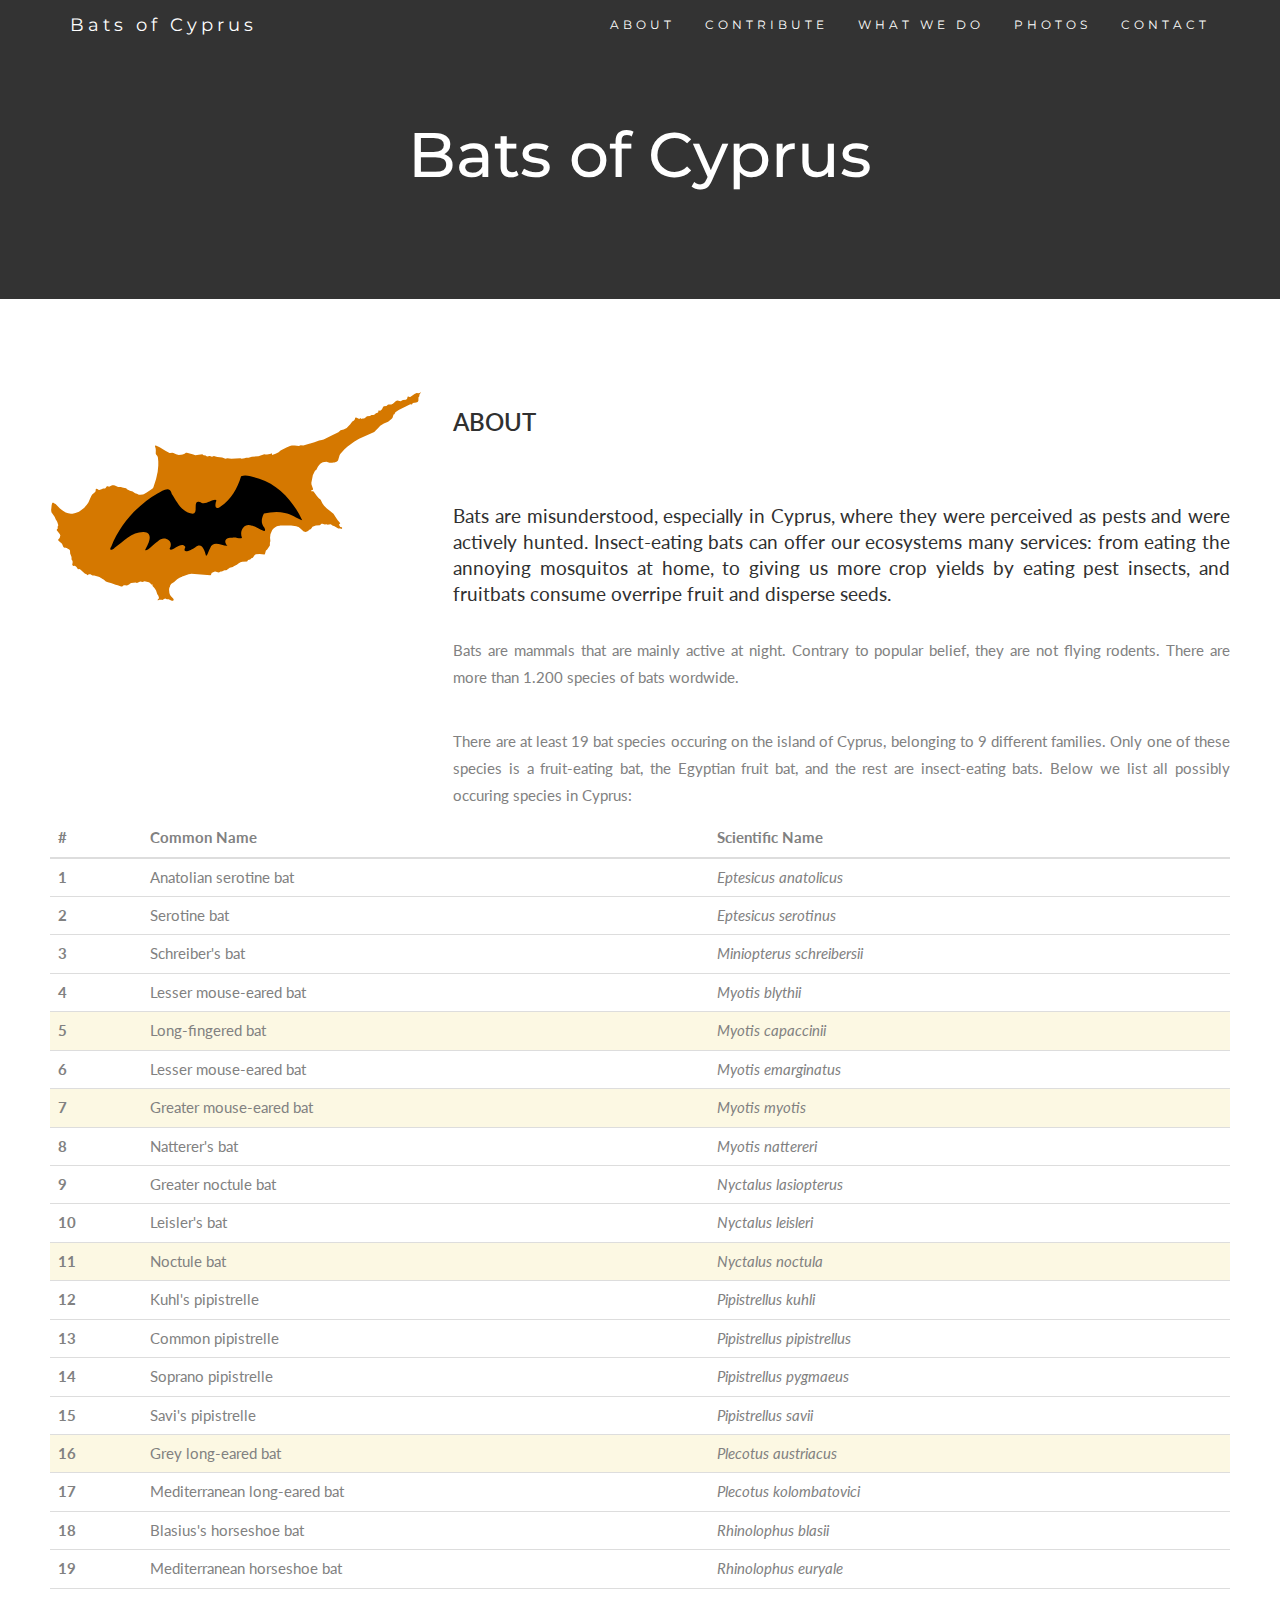
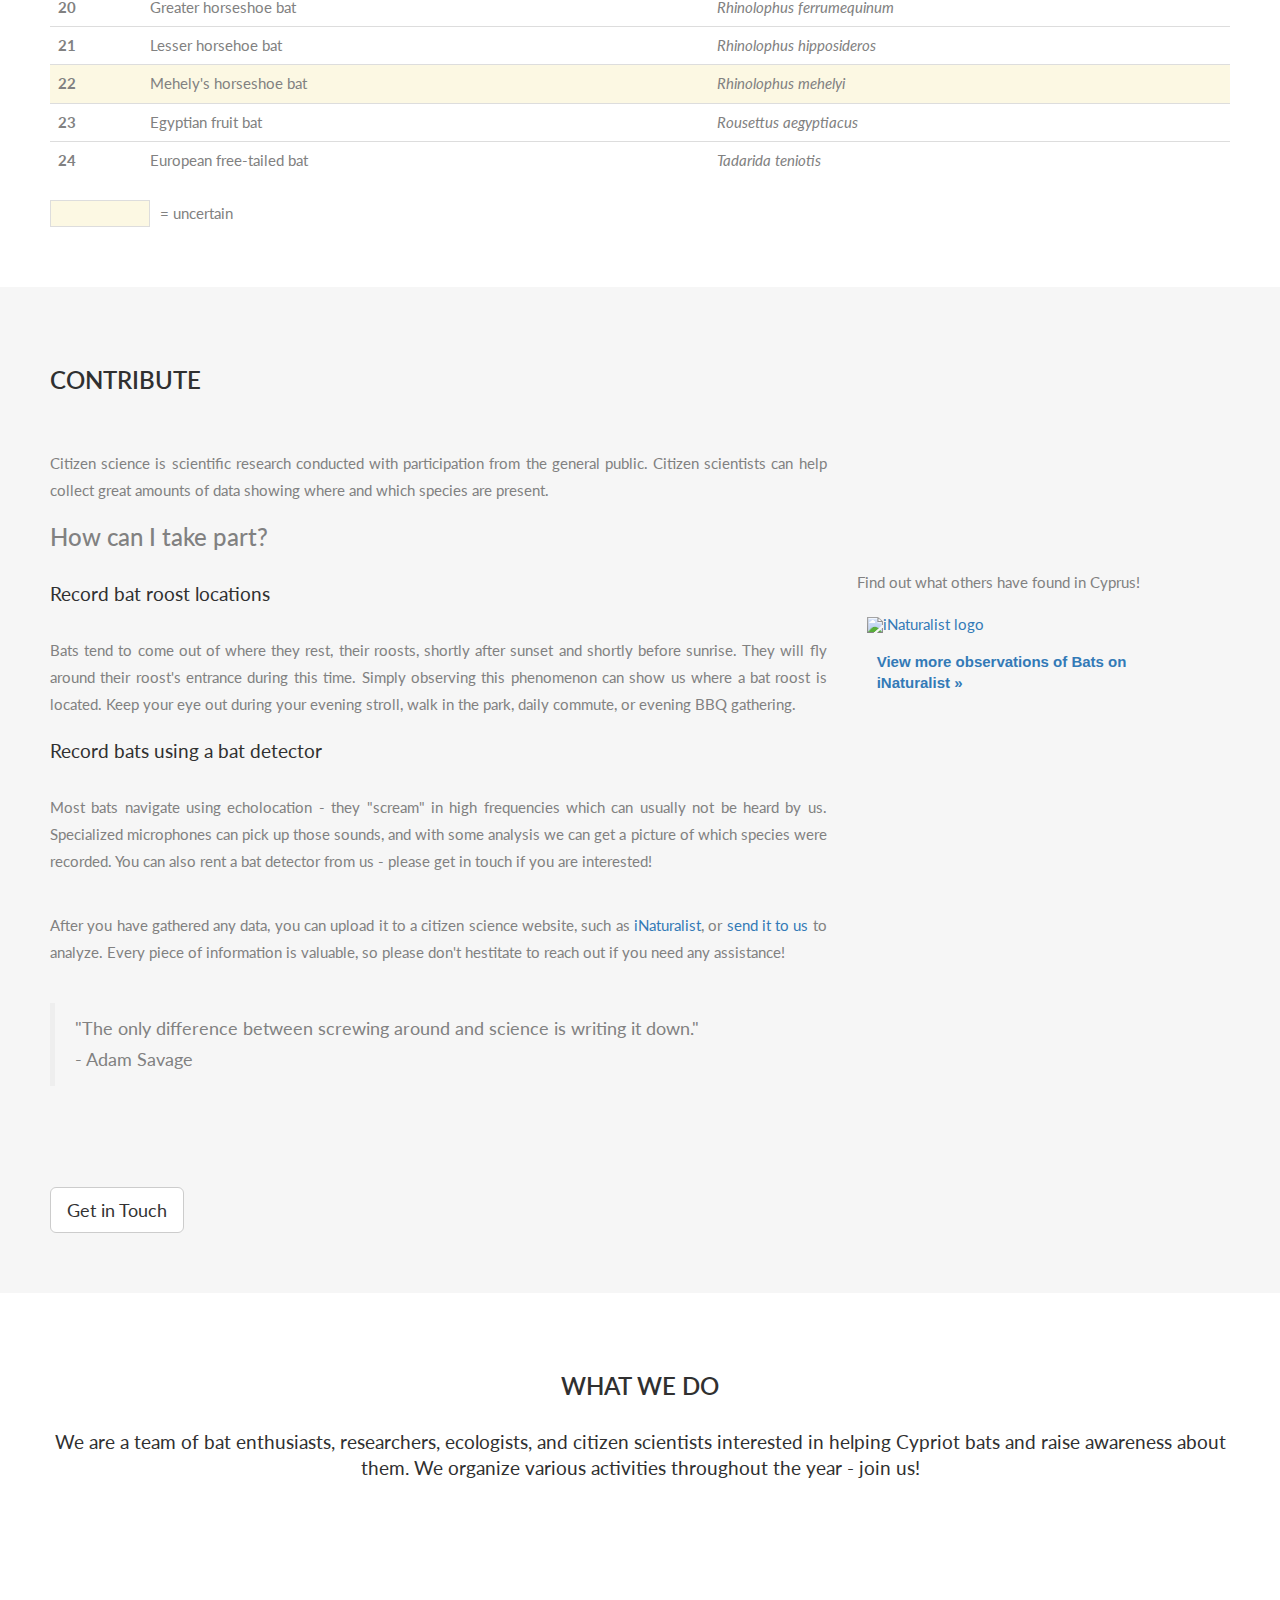
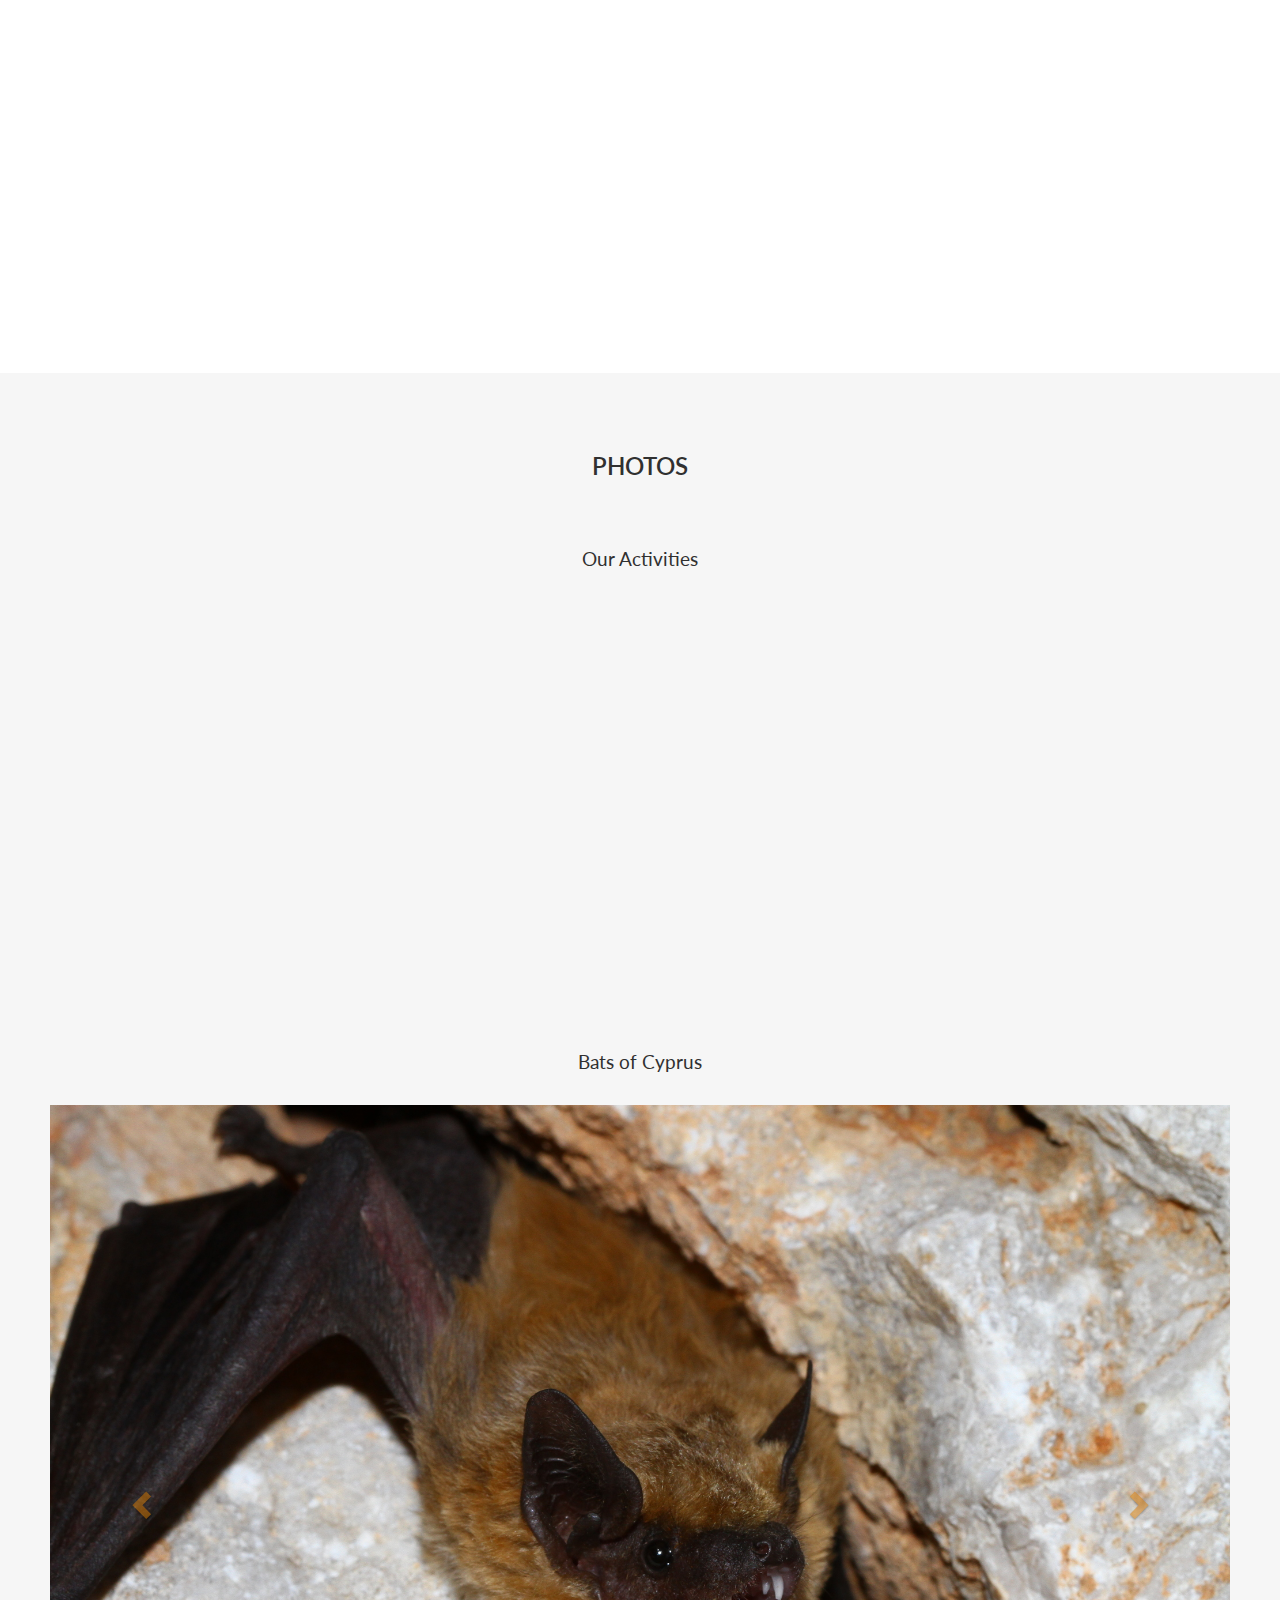
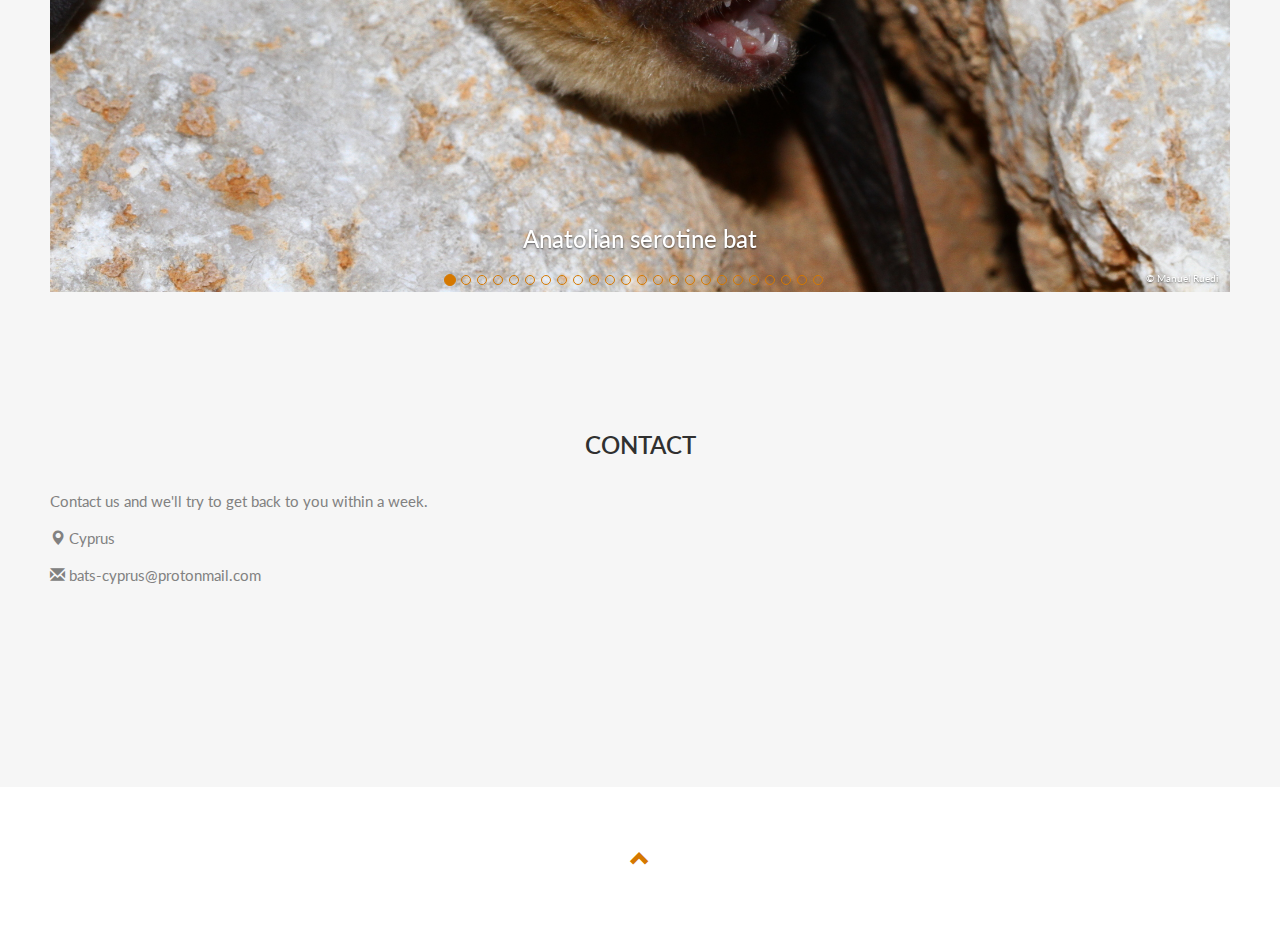
==== index.html @ 61cec5e2 "replace content of og:image as url" ====
<!DOCTYPE html>
<html lang="en">
  <head>
    <!-- Google tag (gtag.js) -->
    <script
      async
      src="https://www.googletagmanager.com/gtag/js?id=G-DWGS6L1T5V"
    ></script>
    <script src="./scripts/analytics.js"></script>
    <!-- Theme Made By www.w3schools.com -->
    <title>Bats of Cyprus</title>
    <meta charset="utf-8" />
    <meta name="viewport" content="width=device-width, initial-scale=1" />
    <link
      rel="stylesheet"
      href="https://maxcdn.bootstrapcdn.com/bootstrap/3.4.1/css/bootstrap.min.css"
    />
    <link
      href="https://fonts.googleapis.com/css?family=Montserrat"
      rel="stylesheet"
      type="text/css"
    />
    <link
      href="https://fonts.googleapis.com/css?family=Lato"
      rel="stylesheet"
      type="text/css"
    />
    <script src="https://ajax.googleapis.com/ajax/libs/jquery/3.7.1/jquery.min.js"></script>
    <script src="https://maxcdn.bootstrapcdn.com/bootstrap/3.4.1/js/bootstrap.min.js"></script>
    <link rel="icon" href="assets/bats_cyprus.ico" type="image/x-icon" />
    <link rel="stylesheet" href="assets/css/style.css" />
    <script src="index.js"></script>
    <script src="./scripts/sendmail.js"></script>
    <script src="./components/header.js"></script>
    <script src="./components/footer.js"></script>
    <meta name="keywords" content="bats, chiroptera, cyprus" />
    <meta
      name="description"
      content="Information, activities, and raising awareness about bats in Cyprus"
    />
    <meta
      property="og:image"
      content="https://suuf.github.io/bats-cyprus/assets/bats_cyprus_og_img.jpeg"
    />
    <meta property="og:image:width" content="1200" />
    <meta property="og:image:height" content="630" />
    <meta property="og:title" content="Bats of Cyprus" />
  </head>
  <body id="myPage" data-spy="scroll" data-target=".navbar" data-offset="60">
    <header-component></header-component>

    <div class="jumbotron text-center">
      <h1>Bats of Cyprus</h1>
      <!--<p></p>-->
      <!--
  <form>
    <div class="input-group">
      <input type="email" class="form-control" size="50" placeholder="Email Address" required>
      <div class="input-group-btn">
        <button type="button" class="btn btn-danger">Subscribe</button>
      </div>
    </div>
  </form>
  -->
    </div>

    <!-- Container (About Section) -->
    <div id="about" class="container-fluid">
      <div class="row">
        <div class="col-sm-4">
          <!-- <span class="glyphicon glyphicon-signal logo"></span>-->
          <img
            class="logo"
            src="./assets/bats_cyprus_2.svg"
            alt="bats cyprus logo"
          />
        </div>
        <div class="col-sm-8">
          <h2>About</h2>
          <br />
          <h4 class="text-justify">
            Bats are misunderstood, especially in Cyprus, where they were
            perceived as pests and were actively hunted. Insect-eating bats can
            offer our ecosystems many services: from eating the annoying
            mosquitos at home, to giving us more crop yields by eating pest
            insects, and fruitbats consume overripe fruit and disperse seeds.
          </h4>
          <p class="text-justify">
            Bats are mammals that are mainly active at night. Contrary to
            popular belief, they are not flying rodents. There are more than
            1.200 species of bats wordwide.
          </p>
          <br />
          <p class="text-justify">
            There are at least 19 bat species occuring on the island of Cyprus,
            belonging to 9 different families. Only one of these species is a
            fruit-eating bat, the Egyptian fruit bat, and the rest are
            insect-eating bats. Below we list all possibly occuring species in
            Cyprus:
          </p>
          <!--<br><a href="#contact" class="smooth-scroll"><button class="btn btn-default btn-lg" >Get in Touch</button></a>-->
        </div>
      </div>
      <div class="row">
        <div class="col-sm-12">
          <table class="table">
            <thead>
              <tr>
                <th scope="col">#</th>
                <th scope="col">Common Name</th>
                <th scope="col">Scientific Name</th>
              </tr>
            </thead>
            <tbody>
              <tr>
                <th scope="row">1</th>
                <td>Anatolian serotine bat</td>
                <td><i>Eptesicus anatolicus</i></td>
              </tr>
              <tr>
                <th scope="row">2</th>
                <td>Serotine bat</td>
                <td><i>Eptesicus serotinus</i></td>
              </tr>
              <tr>
                <th scope="row">3</th>
                <td>Schreiber's bat</td>
                <td><i>Miniopterus schreibersii </i></td>
              </tr>
              <tr>
                <th scope="row">4</th>
                <td>Lesser mouse-eared bat</td>
                <td><i>Myotis blythii</i></td>
              </tr>
              <tr class="bg-warning">
                <th scope="row">5</th>
                <td>Long-fingered bat</td>
                <td><i>Myotis capaccinii</i></td>
              </tr>
              <tr>
                <th scope="row">6</th>
                <td>Lesser mouse-eared bat</td>
                <td><i>Myotis emarginatus</i></td>
              </tr>
              <tr class="bg-warning">
                <th scope="row">7</th>
                <td>Greater mouse-eared bat</td>
                <td><i>Myotis myotis </i></td>
              </tr>
              <tr>
                <th scope="row">8</th>
                <td>Natterer's bat</td>
                <td><i>Myotis nattereri</i></td>
              </tr>
              <tr>
                <th scope="row">9</th>
                <td>Greater noctule bat</td>
                <td><i>Nyctalus lasiopterus</i></td>
              </tr>
              <tr>
                <th scope="row">10</th>
                <td>Leisler's bat</td>
                <td><i>Nyctalus leisleri</i></td>
              </tr>
              <tr class="bg-warning">
                <th scope="row">11</th>
                <td>Noctule bat</td>
                <td><i>Nyctalus noctula</i></td>
              </tr>
              <tr>
                <th scope="row">12</th>
                <td>Kuhl's pipistrelle</td>
                <td><i>Pipistrellus kuhli</i></td>
              </tr>
              <tr>
                <th scope="row">13</th>
                <td>Common pipistrelle</td>
                <td><i>Pipistrellus pipistrellus</i></td>
              </tr>
              <tr>
                <th scope="row">14</th>
                <td>Soprano pipistrelle</td>
                <td><i>Pipistrellus pygmaeus</i></td>
              </tr>
              <tr>
                <th scope="row">15</th>
                <td>Savi's pipistrelle</td>
                <td><i>Pipistrellus savii</i></td>
              </tr>
              <tr class="bg-warning">
                <th scope="row">16</th>
                <td>Grey long-eared bat</td>
                <td><i>Plecotus austriacus</i></td>
              </tr>
              <tr>
                <th scope="row">17</th>
                <td>Mediterranean long-eared bat</td>
                <td><i>Plecotus kolombatovici</i></td>
              </tr>
              <tr>
                <th scope="row">18</th>
                <td>Blasius's horseshoe bat</td>
                <td><i>Rhinolophus blasii</i></td>
              </tr>
              <tr>
                <th scope="row">19</th>
                <td>Mediterranean horseshoe bat</td>
                <td><i>Rhinolophus euryale</i></td>
              </tr>
              <tr>
                <th scope="row">20</th>
                <td>Greater horseshoe bat</td>
                <td><i>Rhinolophus ferrumequinum</i></td>
              </tr>
              <tr>
                <th scope="row">21</th>
                <td>Lesser horsehoe bat</td>
                <td><i>Rhinolophus hipposideros</i></td>
              </tr>
              <tr class="bg-warning">
                <th scope="row">22</th>
                <td>Mehely's horseshoe bat</td>
                <td><i>Rhinolophus mehelyi</i></td>
              </tr>
              <tr>
                <th scope="row">23</th>
                <td>Egyptian fruit bat</td>
                <td><i>Rousettus aegyptiacus</i></td>
              </tr>
              <tr>
                <th scope="row">24</th>
                <td>European free-tailed bat</td>
                <td><i>Tadarida teniotis</i></td>
              </tr>
            </tbody>
          </table>
          <div class="d-flex">
            <div class="uncertainty-div bg-warning mr-10"></div>
            = uncertain
          </div>
        </div>
      </div>
    </div>

    <!-- Container (Contribute Section) -->
    <div class="container-fluid bg-grey" id="contribute">
      <div class="row">
        <div class="col-sm-8">
          <h2>CONTRIBUTE</h2>
          <br />

          <p class="text-justify">
            Citizen science is scientific research conducted with participation
            from the general public. Citizen scientists can help collect great
            amounts of data showing where and which species are present.
          </p>

          <h3 class="pb-10">How can I take part?</h3>

          <h4 class="pt-10">Record bat roost locations</h4>

          <p class="text-justify">
            Bats tend to come out of where they rest, their roosts, shortly
            after sunset and shortly before sunrise. They will fly around their
            roost's entrance during this time. Simply observing this phenomenon
            can show us where a bat roost is located. Keep your eye out during
            your evening stroll, walk in the park, daily commute, or evening BBQ
            gathering.
          </p>

          <h4 class="pt-10">Record bats using a bat detector</h4>
          <p class="text-justify">
            Most bats navigate using echolocation - they "scream" in high
            frequencies which can usually not be heard by us. Specialized
            microphones can pick up those sounds, and with some analysis we can
            get a picture of which species were recorded. You can also rent a
            bat detector from us - please get in touch if you are interested!
          </p>

          <br />

          <p class="text-justify">
            After you have gathered any data, you can upload it to a citizen
            science website, such as
            <a href="https://www.inaturalist.org/">iNaturalist</a>, or
            <a href="#contact">send it to us</a> to analyze. Every piece of
            information is valuable, so please don't hestitate to reach out if
            you need any assistance!
          </p>

          <br />

          <blockquote class="blockquote">
            "The only difference between screwing around and science is writing
            it down."
            <p>- Adam Savage</p>
          </blockquote>

          <br /><br /><br /><a href="#contact" class="smooth-scroll"
            ><button class="btn btn-default btn-lg">Get in Touch</button></a
          >

          <!--
          <h4>
            <strong>MISSION:</strong> Our mission lorem ipsum dolor sit amet,
            consectetur adipiscing elit, sed do eiusmod tempor incididunt ut
            labore et dolore magna aliqua. Ut enim ad minim veniam, quis nostrud
            exercitation ullamco laboris nisi ut aliquip ex ea commodo
            consequat.
          </h4>
          <br />
          <p>
            <strong>VISION:</strong> Our vision Lorem ipsum dolor sit amet,
            consectetur adipiscing elit, sed do eiusmod tempor incididunt ut
            labore et dolore magna aliqua. Ut enim ad minim veniam, quis nostrud
            exercitation ullamco laboris nisi ut aliquip ex ea commodo
            consequat. Lorem ipsum dolor sit amet, consectetur adipiscing elit,
            sed do eiusmod tempor incididunt ut labore et dolore magna aliqua.
            Ut enim ad minim veniam, quis nostrud exercitation ullamco laboris
            nisi ut aliquip ex ea commodo consequat.
          </p>
          -->
        </div>
        <div class="col-sm-4">
          <!--<span class="glyphicon glyphicon-globe logo slideanim"></span>-->
          <img
            class="logo slideanim pb-10"
            src="./assets/cyprus_2.svg"
            alt="cyprus island"
          />

          <p>Find out what others have found in Cyprus!</p>

          <div class="inat-widget">
            <div class="inat-widget-header">
              <a href="https://www.inaturalist.org"
                ><img
                  alt="iNaturalist logo"
                  src="https://www.inaturalist.org/assets/logo-small.gif"
              /></a>
            </div>
            <script
              type="text/javascript"
              charset="utf-8"
              src="https://www.inaturalist.org/observations.widget?layout=large&limit=5&order=desc&order_by=observed_on&place_id=140296&taxon_id=40268"
            ></script>
            <table class="table inat-footer">
              <tr class="inat-user">
                <td class="inat-value">
                  <strong>
                    <a
                      href="https://www.inaturalist.org/observations?place_id=140296&taxon_id=40268"
                      >View more observations of Bats on
                      <nobr>iNaturalist »</nobr></a
                    >
                  </strong>
                </td>
              </tr>
            </table>
          </div>
        </div>
      </div>
    </div>

    <!-- Container (Whatwedo Section) -->
    <div id="whatwedo" class="container-fluid text-center">
      <h2>WHAT WE DO</h2>
      <h4>
        We are a team of bat enthusiasts, researchers, ecologists, and citizen
        scientists interested in helping Cypriot bats and raise awareness about
        them. We organize various activities throughout the year - join us!
      </h4>
      <br />
      <div class="row slideanim">
        <div class="col-sm-4">
          <span class="glyphicon glyphicon-leaf logo-small"></span>
          <h4>EDUCATIONAL EVENTS</h4>
          <p>i.e. International Bat Night</p>
        </div>

        <div class="col-sm-4">
          <span class="glyphicon glyphicon-tree-conifer logo-small"></span>
          <h4>BAT WALKS</h4>
          <p>Walks in nature using bat detectors</p>
        </div>

        <div class="col-sm-4">
          <span class="glyphicon glyphicon-headphones logo-small"></span>
          <h4>ACOUSTICAL SURVEYS</h4>
          <p>Performing passive acoustical surveys with bat detectors</p>
        </div>
      </div>
      <br /><br />
      <div class="row slideanim">
        <div class="col-sm-4">
          <span class="glyphicon glyphicon-search logo-small"></span>
          <h4>BAT ROOST IDENTIFICATION</h4>
          <p>Identifying and locating bat roosts</p>
        </div>

        <div class="col-sm-4">
          <span class="glyphicon glyphicon-filter logo-small"></span>
          <h4>DATA ANALYSIS</h4>
          <p>Statistical, spatial, and acoustical analysis of data</p>
        </div>

        <div class="col-sm-4">
          <span class="glyphicon glyphicon-heart logo-small"></span>
          <h4>RAISING AWARENESS</h4>
          <p>Showing people how lovely bats are</p>
        </div>
      </div>
    </div>

    <!-- Container (Photos Section) -->
    <div id="photos" class="container-fluid text-center bg-grey">
      <h2>Photos</h2>
      <br />
      <h4>Our Activities</h4>
      <div class="row text-center slideanim">
        <div class="col-sm-4">
          <div class="thumbnail">
            <img
              src="./assets/photos/athalassa_2.jpg"
              alt="Bat walk"
              width="400"
              height="300"
            />
            <div class="thumbnail-bottom">
              <p><strong>Bat Walk</strong></p>
              <p>Bat walk at Athalassa National Park</p>
            </div>
          </div>
        </div>
        <div class="col-sm-4">
          <div class="thumbnail">
            <img
              src="./assets/photos/bat1_2.jpg"
              alt="Bat roost surveying"
              width="400"
              height="300"
            />
            <div class="thumbnail-bottom">
              <p><strong>Bat Roost Surveying</strong></p>
              <p>Greater horseshoe bats under bridge in Pafos forest</p>
            </div>
          </div>
        </div>
        <div class="col-sm-4">
          <div class="thumbnail">
            <img
              src="./assets/photos/bat_night_1_2.jpg"
              alt="International Bat Night"
              width="400"
              height="300"
            />
            <div class="thumbnail-bottom">
              <p><strong>International Bat Night 2023</strong></p>
              <p>
                Educational talk during International Bat Night 2023 at
                Riverland Bio Farm
              </p>
            </div>
          </div>
        </div>
      </div>
      <br />

      <h4>Bats of Cyprus</h4>
      <div
        id="myCarousel"
        class="carousel slide text-center"
        data-ride="carousel"
      >
        <!-- Indicators -->
        <ol class="carousel-indicators">
          <li data-target="#myCarousel" data-slide-to="0" class="active"></li>
          <li data-target="#myCarousel" data-slide-to="1"></li>
          <li data-target="#myCarousel" data-slide-to="2"></li>
          <li data-target="#myCarousel" data-slide-to="3"></li>
          <li data-target="#myCarousel" data-slide-to="4"></li>
          <li data-target="#myCarousel" data-slide-to="5"></li>
          <li data-target="#myCarousel" data-slide-to="6"></li>
          <li data-target="#myCarousel" data-slide-to="7"></li>
          <li data-target="#myCarousel" data-slide-to="8"></li>
          <li data-target="#myCarousel" data-slide-to="9"></li>
          <li data-target="#myCarousel" data-slide-to="10"></li>
          <li data-target="#myCarousel" data-slide-to="11"></li>
          <li data-target="#myCarousel" data-slide-to="12"></li>
          <li data-target="#myCarousel" data-slide-to="13"></li>
          <li data-target="#myCarousel" data-slide-to="14"></li>
          <li data-target="#myCarousel" data-slide-to="15"></li>
          <li data-target="#myCarousel" data-slide-to="16"></li>
          <li data-target="#myCarousel" data-slide-to="17"></li>
          <li data-target="#myCarousel" data-slide-to="18"></li>
          <li data-target="#myCarousel" data-slide-to="19"></li>
          <li data-target="#myCarousel" data-slide-to="20"></li>
          <li data-target="#myCarousel" data-slide-to="21"></li>
          <li data-target="#myCarousel" data-slide-to="22"></li>
          <li data-target="#myCarousel" data-slide-to="23"></li>
        </ol>

        <!-- Wrapper for slides -->
        <div class="carousel-inner" role="listbox">
          <div class="item active">
            <img
              src="./assets/photos/bats/eptesicus_anatolicus.jpeg"
              alt="Eptesicus anatolicus"
            />
            <div class="carousel-caption">
              <h3>Anatolian serotine bat</h3>
              <p>
                <small>
                  <a
                    href="https://www.inaturalist.org/observations/58752228"
                    target="_blank"
                    >© Manuel Ruedi</a
                  >
                </small>
              </p>
            </div>
          </div>
          <div class="item">
            <img
              src="./assets/photos/bats/eptesicus_serotinus.jpg"
              alt="Eptesicus serotinus"
            />
            <div class="carousel-caption">
              <h3>Serotine bat</h3>
              <p>
                <small>
                  <a
                    href="https://www.inaturalist.org/observations/11112848"
                    target="_blank"
                    >© Martin Grimm</a
                  >
                </small>
              </p>
            </div>
          </div>
          <div class="item">
            <img
              src="./assets/photos/bats/miniopterus_schreibersii_3.jpg"
              alt="Miniopterus schreibersii"
            />
            <div class="carousel-caption">
              <h3>Schreiber's bat</h3>
              <p>
                <small>
                  <a
                    href="https://www.inaturalist.org/observations/4990440"
                    target="_blank"
                    >© João Pedro Silva</a
                  >
                </small>
              </p>
            </div>
          </div>
          <div class="item">
            <img
              src="./assets/photos/bats/myotis_blythii.jpg"
              alt="Myotis blythii"
            />
            <div class="carousel-caption">
              <h3>Lesser mouse-eared bat</h3>
              <p>
                <small>
                  <a
                    href="https://www.inaturalist.org/observations/33387990"
                    target="_blank"
                    >© batworker</a
                  >
                </small>
              </p>
            </div>
          </div>
          <div class="item">
            <img
              src="./assets/photos/bats/myotis_capaccinii_2.jpeg"
              alt="Myotis capaccinii"
            />
            <div class="carousel-caption">
              <h3>Long-fingered bat</h3>
              <p>
                <small>
                  <a
                    href="https://www.inaturalist.org/observations/102072438"
                    target="_blank"
                    >© Yves Bas</a
                  >
                </small>
              </p>
            </div>
          </div>

          <div class="item">
            <img
              src="./assets/photos/bats/myotis_emarginatus_3.jpeg"
              alt="Myotis emarginatus"
            />
            <div class="carousel-caption">
              <h3>Lesser mouse-eared bat</h3>
              <p>
                <small>
                  <a
                    href="https://www.inaturalist.org/observations/159267007"
                    target="_blank"
                    >© tamarita</a
                  >
                </small>
              </p>
            </div>
          </div>

          <div class="item">
            <img
              src="./assets/photos/bats/myotis_myotis.jpeg"
              alt="Myotis myotis"
            />
            <div class="carousel-caption">
              <h3>Greater mouse-eared bat</h3>
              <p>
                <small>
                  <a
                    href="https://www.inaturalist.org/observations/159267007"
                    target="_blank"
                    >© David Hörmann</a
                  >
                </small>
              </p>
            </div>
          </div>

          <div class="item">
            <img
              src="./assets/photos/bats/myotis_nattereri.jpg"
              alt="Myotis nattereri"
            />
            <div class="carousel-caption">
              <h3>Natterer's bat</h3>
              <p>
                <small>
                  <a
                    href="https://www.inaturalist.org/observations/66878539"
                    target="_blank"
                    >© Giacomo Gola</a
                  >
                </small>
              </p>
            </div>
          </div>

          <div class="item">
            <img
              src="./assets/photos/bats/nyctalus_lasiopterus_2.jpg"
              alt="Nyctalus lasiopterus"
            />
            <div class="carousel-caption">
              <h3>Greater noctule bat</h3>
              <p>
                <small>
                  <a
                    href="https://www.inaturalist.org/observations/166405444"
                    target="_blank"
                    >© Álvaro Alemany</a
                  >
                </small>
              </p>
            </div>
          </div>

          <div class="item">
            <img
              src="./assets/photos/bats/nyctalus_leisleri_2.jpg"
              alt="Nyctalus leisleri"
            />
            <div class="carousel-caption">
              <h3>Leisler's bat</h3>
              <p>
                <small>
                  <a
                    href="https://www.inaturalist.org/observations/180661790"
                    target="_blank"
                    >© hinrichmatthes</a
                  >
                </small>
              </p>
            </div>
          </div>

          <div class="item">
            <img
              src="./assets/photos/bats/nyctalus_noctula.jpg"
              alt="Nyctalus noctula"
            />
            <div class="carousel-caption">
              <h3>Noctule bat</h3>
              <p>
                <small>
                  <a
                    href="https://www.inaturalist.org/observations/112373294"
                    target="_blank"
                    >© ognevit</a
                  >
                </small>
              </p>
            </div>
          </div>

          <div class="item">
            <img
              src="./assets/photos/bats/pipistrellus_kuhli_3.jpeg"
              alt="Pipistrellus kuhli"
            />
            <div class="carousel-caption">
              <h3>Kuhl's pipistrelle</h3>
              <p>
                <small>
                  <a
                    href="https://www.inaturalist.org/observations/73035840"
                    target="_blank"
                    >© stelioskaripidis</a
                  >
                </small>
              </p>
            </div>
          </div>

          <div class="item">
            <img
              src="./assets/photos/bats/pipistrellus_pipistrellus.jpg"
              alt="Pipistrellus pipistrellus"
            />
            <div class="carousel-caption">
              <h3>Common pipistrelle</h3>
              <p>
                <small>
                  <a
                    href="https://www.inaturalist.org/observations/68105327"
                    target="_blank"
                    >© Yuzefovich Alexander</a
                  >
                </small>
              </p>
            </div>
          </div>

          <div class="item">
            <img
              src="./assets/photos/bats/pipistrellus_pygmaeus_2.jpeg"
              alt="Pipistrellus pygmaeus"
            />
            <div class="carousel-caption">
              <h3>Soprano pipistrelle</h3>
              <p>
                <small>
                  <a
                    href="https://www.inaturalist.org/observations/103479666"
                    target="_blank"
                    >© Jakob Fahr</a
                  >
                </small>
              </p>
            </div>
          </div>

          <div class="item">
            <img
              src="./assets/photos/bats/hypsugo_savii.jpeg"
              alt="Pipistrellus/Hypsugo savii"
            />
            <div class="carousel-caption">
              <h3>Savi's pipistrelle</h3>
              <p>
                <small>
                  <a
                    href="https://www.inaturalist.org/observations/58714808"
                    target="_blank"
                    >© Manuel Ruedi</a
                  >
                </small>
              </p>
            </div>
          </div>

          <div class="item">
            <img
              src="./assets/photos/bats/plecotus_austriacus_2.jpeg"
              alt="Plecotus austriacus"
            />
            <div class="carousel-caption">
              <h3>Grey long-eared bat</h3>
              <p>
                <small>
                  <a
                    href="https://www.inaturalist.org/observations/187046808"
                    target="_blank"
                    >© aggranada</a
                  >
                </small>
              </p>
            </div>
          </div>

          <div class="item">
            <img
              src="./assets/photos/bats/plecotus_kolombatovici_2.jpeg"
              alt="Plecotus kolombatovici"
            />
            <div class="carousel-caption">
              <h3>Mediterranean long-eared bat</h3>
              <p>
                <small>
                  <a
                    href="https://www.inaturalist.org/observations/117596473"
                    target="_blank"
                    >© Yuzefovich Alexander</a
                  >
                </small>
              </p>
            </div>
          </div>

          <div class="item">
            <img
              src="./assets/photos/bats/rhinolophus_blasii_2.jpg"
              alt="Rhinolophus blasii"
            />
            <div class="carousel-caption">
              <h3>Blasius's horseshoe bat</h3>
              <p>
                <small>
                  <a
                    href="https://www.inaturalist.org/observations/66819314"
                    target="_blank"
                    >© Kaloust Paragamian</a
                  >
                </small>
              </p>
            </div>
          </div>

          <div class="item">
            <img
              src="./assets/photos/bats/rhinolophus_euryale_2.jpeg"
              alt="Rhinolophus euryale"
            />
            <div class="carousel-caption">
              <h3>Mediterranean horseshoe bat</h3>
              <p>
                <small>
                  <a
                    href="https://www.inaturalist.org/observations/147336004"
                    target="_blank"
                    >© Alfred Daniel J</a
                  >
                </small>
              </p>
            </div>
          </div>

          <div class="item">
            <img
              src="./assets/photos/bats/rhinolophus_ferrumequinum_2.jpg"
              alt="Rhinolophus ferrumequinum"
            />
            <div class="carousel-caption">
              <h3>Greater horseshoe bat</h3>
              <p>
                <small>
                  <a
                    href="https://www.inaturalist.org/observations/67122724"
                    target="_blank"
                    >© Arnold Wijker</a
                  >
                </small>
              </p>
            </div>
          </div>

          <div class="item">
            <img
              src="./assets/photos/bats/rhinolophus_hipposideros_2.jpg"
              alt="Rhinolophus hipposideros"
            />
            <div class="carousel-caption">
              <h3>Lesser horsehoe bat</h3>
              <p>
                <small>
                  <a
                    href="https://www.inaturalist.org/observations/103323720"
                    target="_blank"
                    >© Johnnyrandom</a
                  >
                </small>
              </p>
            </div>
          </div>

          <div class="item">
            <img
              src="./assets/photos/bats/rhinolophus_mehelyi_2.jpg"
              alt="Rhinolophus mehelyi"
            />
            <div class="carousel-caption">
              <h3>Mehely's horseshoe bat</h3>
              <p>
                <small>
                  <a
                    href="https://www.inaturalist.org/observations/66934117"
                    target="_blank"
                    >© olly_levashova</a
                  >
                </small>
              </p>
            </div>
          </div>

          <div class="item">
            <img
              src="./assets/photos/bats/rousettus_aegyptiacus_2.jpeg"
              alt="Rousettus aegyptiacus"
            />
            <div class="carousel-caption">
              <h3>Egyptian fruit bat</h3>
              <p>
                <small>
                  <a
                    href="https://www.inaturalist.org/observations/165483498"
                    target="_blank"
                    >© mlanguy</a
                  >
                </small>
              </p>
            </div>
          </div>

          <div class="item">
            <img
              src="./assets/photos/bats/tadarida_teniotis.jpeg"
              alt="Tadarida teniotis"
            />
            <div class="carousel-caption">
              <h3>European free-tailed bat</h3>
              <p>
                <small>
                  <a
                    href="https://www.inaturalist.org/observations/141144277"
                    target="_blank"
                    >© Manuel Ruedi</a
                  >
                </small>
              </p>
            </div>
          </div>
        </div>

        <!-- Left and right controls -->
        <a
          class="left carousel-control"
          href="#myCarousel"
          role="button"
          data-slide="prev"
        >
          <span
            class="glyphicon glyphicon-chevron-left"
            aria-hidden="true"
          ></span>
          <span class="sr-only">Previous</span>
        </a>
        <a
          class="right carousel-control"
          href="#myCarousel"
          role="button"
          data-slide="next"
        >
          <span
            class="glyphicon glyphicon-chevron-right"
            aria-hidden="true"
          ></span>
          <span class="sr-only">Next</span>
        </a>
      </div>
    </div>

    <!-- Container (Contact Section) -->
    <div id="contact" class="container-fluid bg-grey">
      <h2 class="text-center">CONTACT</h2>
      <div class="row">
        <div class="col-sm-5">
          <p>Contact us and we'll try to get back to you within a week.</p>
          <p><span class="glyphicon glyphicon-map-marker"></span> Cyprus</p>
          <!--<p><span class="glyphicon glyphicon-phone"></span> +357 00000000</p>-->
          <p>
            <span class="glyphicon glyphicon-envelope"></span>
            bats-cyprus@protonmail.com
          </p>
        </div>
        <div class="col-sm-7 slideanim">
          <div class="row">
            <div class="col-sm-6 form-group">
              <input
                class="form-control"
                id="name"
                name="name"
                placeholder="Name"
                type="text"
                onkeyup="prepareEmail()"
                required
              />
            </div>
            <!--<div class="col-sm-6 form-group">
              <input
                class="form-control"
                id="email"
                name="email"
                placeholder="Email"
                type="email"
                required
              />
            </div>-->
            <div class="col-sm-6 form-group">
              <input
                class="form-control"
                id="subject"
                name="subject"
                placeholder="Subject"
                type="text"
                onkeyup="prepareEmail()"
              />
            </div>
          </div>
          <textarea
            class="form-control"
            id="message"
            name="message"
            placeholder="Message"
            rows="5"
            onkeyup="prepareEmail()"
          ></textarea
          ><br />
          <div class="row">
            <div class="col-sm-12 form-group">
              <!--<button class="btn btn-default pull-right"  type="submit">
                Send
              </button> -->
              <a
                href="#contact"
                id="send_email"
                class="btn btn-default pull-right"
                >Send Email</a
              >
            </div>
          </div>
        </div>
      </div>
    </div>

    <!-- Image of location/map -->
    <!--
      <img
        src="/w3images/map.jpg"
        class="w3-image w3-greyscale-min"
        style="width: 100%"
      />s
    -->

    <footer-component></footer-component>
  </body>
</html>
---- assets/css/style.css ----
body {
  font: 400 15px Lato, sans-serif;
  line-height: 1.8;
  color: #818181;
}
h2 {
  font-size: 24px;
  text-transform: uppercase;
  color: #303030;
  font-weight: 600;
  margin-bottom: 30px;
}
h4 {
  font-size: 19px;
  line-height: 1.375em;
  color: #303030;
  font-weight: 400;
  margin-bottom: 30px;
}
.jumbotron {
  background-color: #333;
  color: #fff;
  padding: 100px 25px;
  font-family: Montserrat, sans-serif;
}
.container-fluid {
  padding: 60px 50px;
}
.bg-grey {
  background-color: #f6f6f6;
}
.logo-small {
  color: #d57800;
  font-size: 50px;
}
.logo {
  color: #d57800;
  font-size: 200px;
}
.thumbnail {
  padding: 0 0 15px 0;
  border: none;
  border-radius: 0;
}
.thumbnail img {
  width: 100%;
  height: 100%;
  margin-bottom: 10px;
}

.thumbnail .thumbnail-bottom {
  height: 85px;
  padding: 2px;
}

.carousel-control.right,
.carousel-control.left {
  background-image: none;
  color: #d57800;
}
.carousel-indicators li {
  border-color: #d57800;
}
.carousel-indicators li.active {
  background-color: #d57800;
}

.carousel-indicators {
  bottom: -12px;
  left: 42%;
  width: 75%;
}

@media screen and (max-width: 600px) {
  .carousel-indicators {
    margin-bottom: 7px;
    /**visibility: hidden;*/
  }
  .carousel-indicators li {
    border-color: #d57800;
    width: 5px;
    height: 5px;
    margin: 0;
  }

  .carousel-indicators .active {
    width: 5px;
    height: 5px;
  }
}

@media screen and (max-width: 768px) {
  .carousel-caption h3 {
    font-size: 1em;
    margin-bottom: 0;
  }
}

.carousel a {
  color: #fff;
}

.carousel-caption {
  padding-bottom: 1px;
  bottom: 0;
  left: 1%;
  right: 1%;
}

.carousel-caption p {
  text-align: right;
  margin-bottom: 1px;
}

.carousel-caption small {
  font-size: 65%;
}

.item h4 {
  font-size: 19px;
  line-height: 1.375em;
  font-weight: 400;
  font-style: italic;
  margin: 70px 0;
}
.item span {
  font-style: normal;
}

.item img {
  width: 100%;
}

.panel {
  border: 1px solid #333;
  border-radius: 0 !important;
  transition: box-shadow 0.5s;
}
.panel:hover {
  box-shadow: 5px 0px 40px rgba(0, 0, 0, 0.2);
}
.panel-footer .btn:hover {
  border: 1px solid #d57800;
  background-color: #fff !important;
  color: #d57800;
}
.panel-heading {
  color: #fff !important;
  background-color: #333 !important;
  padding: 25px;
  border-bottom: 1px solid transparent;
  border-top-left-radius: 0px;
  border-top-right-radius: 0px;
  border-bottom-left-radius: 0px;
  border-bottom-right-radius: 0px;
}
.panel-footer {
  background-color: white !important;
}
.panel-footer h3 {
  font-size: 32px;
}
.panel-footer h4 {
  color: #aaa;
  font-size: 14px;
}
.panel-footer .btn {
  margin: 15px 0;
  background-color: #d57800;
  color: #fff;
}
.navbar {
  margin-bottom: 0;
  background-color: #333;
  z-index: 9999;
  border: 0;
  font-size: 12px !important;
  line-height: 1.42857143 !important;
  letter-spacing: 4px;
  border-radius: 0;
  font-family: Montserrat, sans-serif;
}
.navbar li a,
.navbar .navbar-brand {
  color: #fff !important;
}
.navbar-nav li a:hover,
.navbar-nav li.active a {
  color: #d57800 !important;
  background-color: #606060 !important;
}
.navbar-default .navbar-toggle {
  border-color: transparent;
  color: #fff !important;
}
.navbar .dropdown .dropdown-menu {
  color: #fff !important;
  background-color: #333;
}
.navbar .dropdown-menu {
  margin-top: -1px !important;
  border-top-left-radius: 0;
  border-top-right-radius: 0;
}
.navbar .dropdown.open .dropdown-toggle {
  color: #d57800 !important;
  background-color: #606060 !important;
}

footer .glyphicon {
  font-size: 20px;
  margin-bottom: 20px;
  color: #d57800;
}
.slideanim {
  visibility: hidden;
}
.slide {
  animation-name: slide;
  -webkit-animation-name: slide;
  animation-duration: 1s;
  -webkit-animation-duration: 1s;
  visibility: visible;
}
@keyframes slide {
  0% {
    opacity: 0;
    transform: translateY(70%);
  }
  100% {
    opacity: 1;
    transform: translateY(0%);
  }
}
@-webkit-keyframes slide {
  0% {
    opacity: 0;
    -webkit-transform: translateY(70%);
  }
  100% {
    opacity: 1;
    -webkit-transform: translateY(0%);
  }
}
@media screen and (max-width: 768px) {
  .col-sm-4 {
    text-align: center;
    margin: 25px 0;
  }
  .btn-lg {
    width: 100%;
    margin-bottom: 35px;
  }
}
@media screen and (max-width: 480px) {
  .logo {
    font-size: 150px;
  }
}

/** iNaturalist style */
.inat-widget {
  padding: 10px;
  line-height: 1;
}
.inat-widget-header {
  margin-bottom: 10px;
}
.inat-widget td {
  padding-bottom: 10px;
}
.inat-label {
  color: #888;
}
.inat-meta {
  font-size: smaller;
  margin-top: 3px;
  line-height: 1.2;
}
.inat-observation-body,
.inat-user-body {
  padding-left: 10px;
}
.inat-observation-image {
  text-align: center;
}
.inat-observation-image,
.inat-user-image {
  width: 48px;
  display: inline-block;
}
.inat-observation-image img,
.inat-user-image img {
  max-width: 48px;
}
.inat-observation-image img {
  vertical-align: middle;
}
.inat-widget-small .inat-observation-image {
  margin: 0 3px 3px 0;
  height: 48px;
}
.inat-label,
.inat-value,
.inat-user {
  font-family: "Trebuchet MS", Arial, sans-serif;
}
.inat-widget .inat-footer td.inat-value {
  padding-left: 10px;
  border-top: none;
}

.uncertainty-div {
  width: 100px;
  border-width: 1px;
  border-style: solid;
  border-color: #ddd;
}

/** toolbox */

.d-flex {
  display: flex;
}

.mr-10 {
  margin-right: 10px;
}

.pt-10 {
  padding-top: 10px;
}

.pb-10 {
  padding-bottom: 10px;
}

.pb-0 {
  padding-bottom: 0;
}
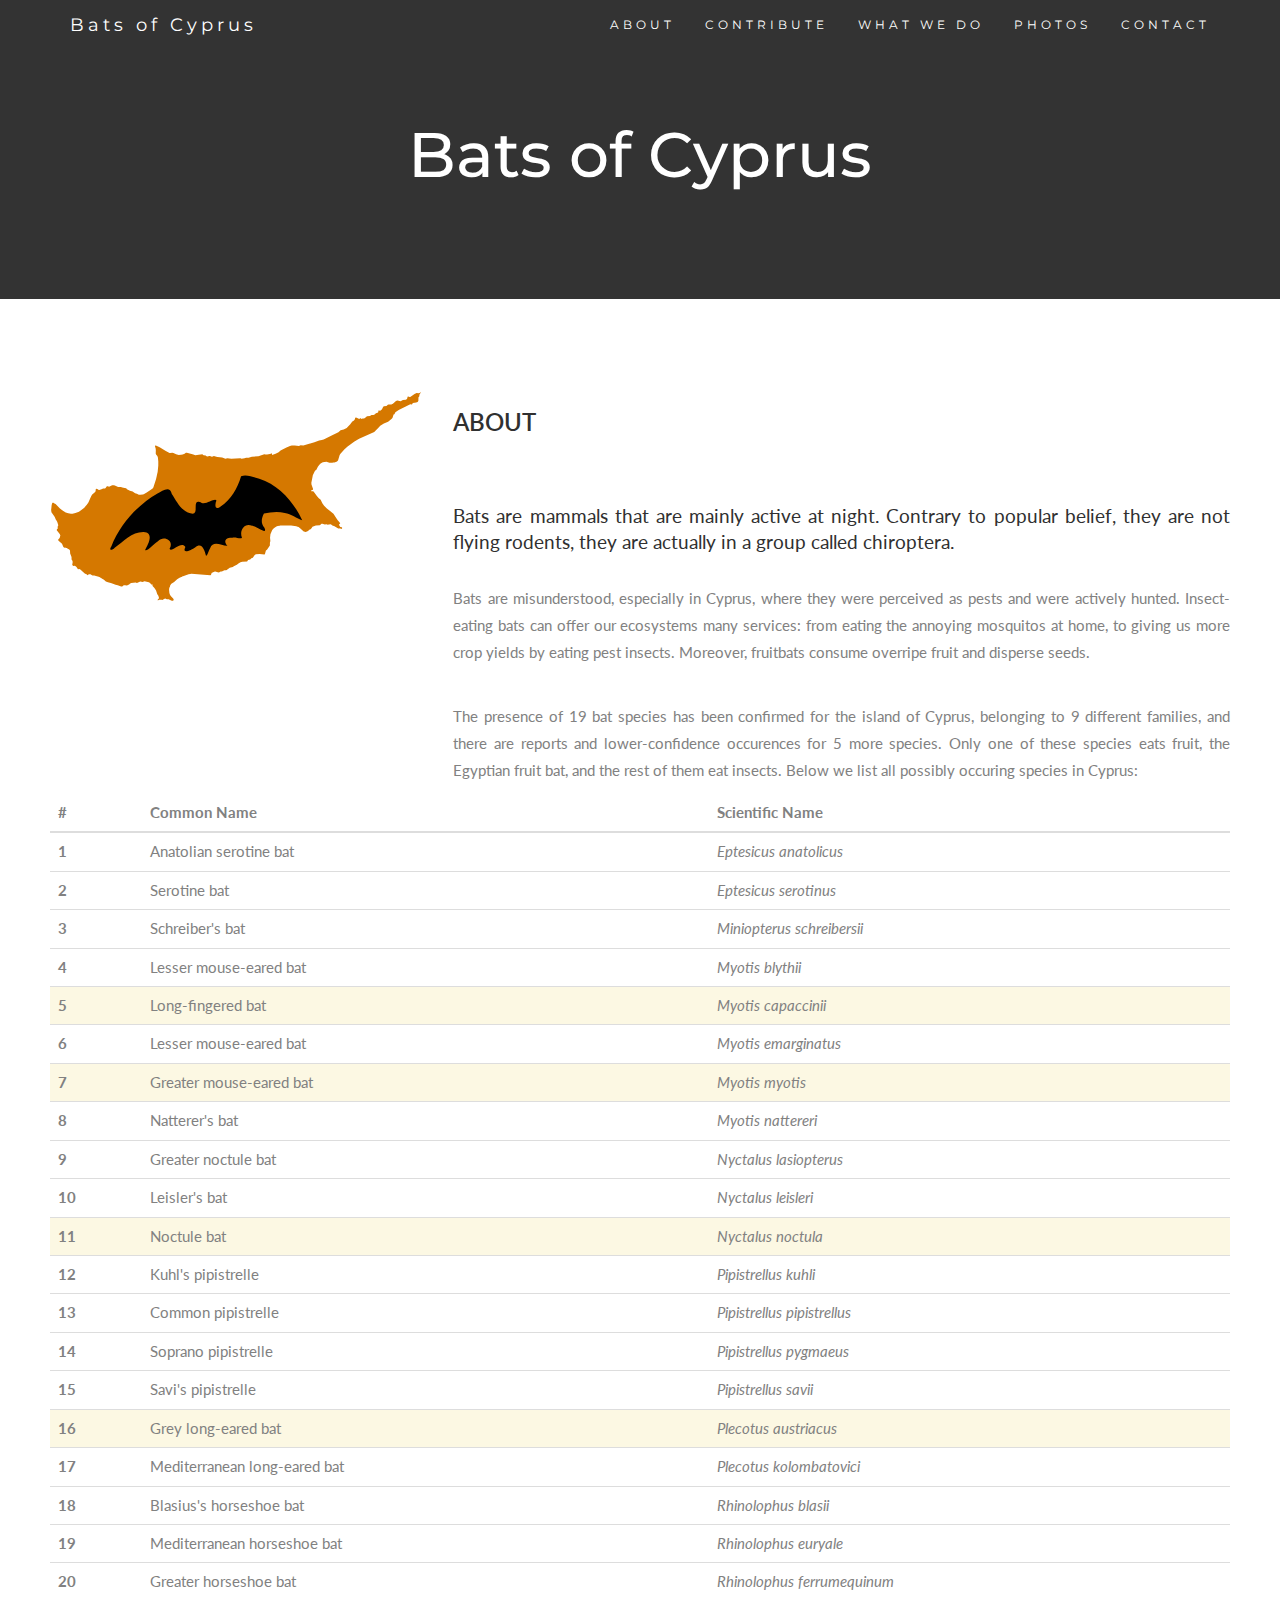
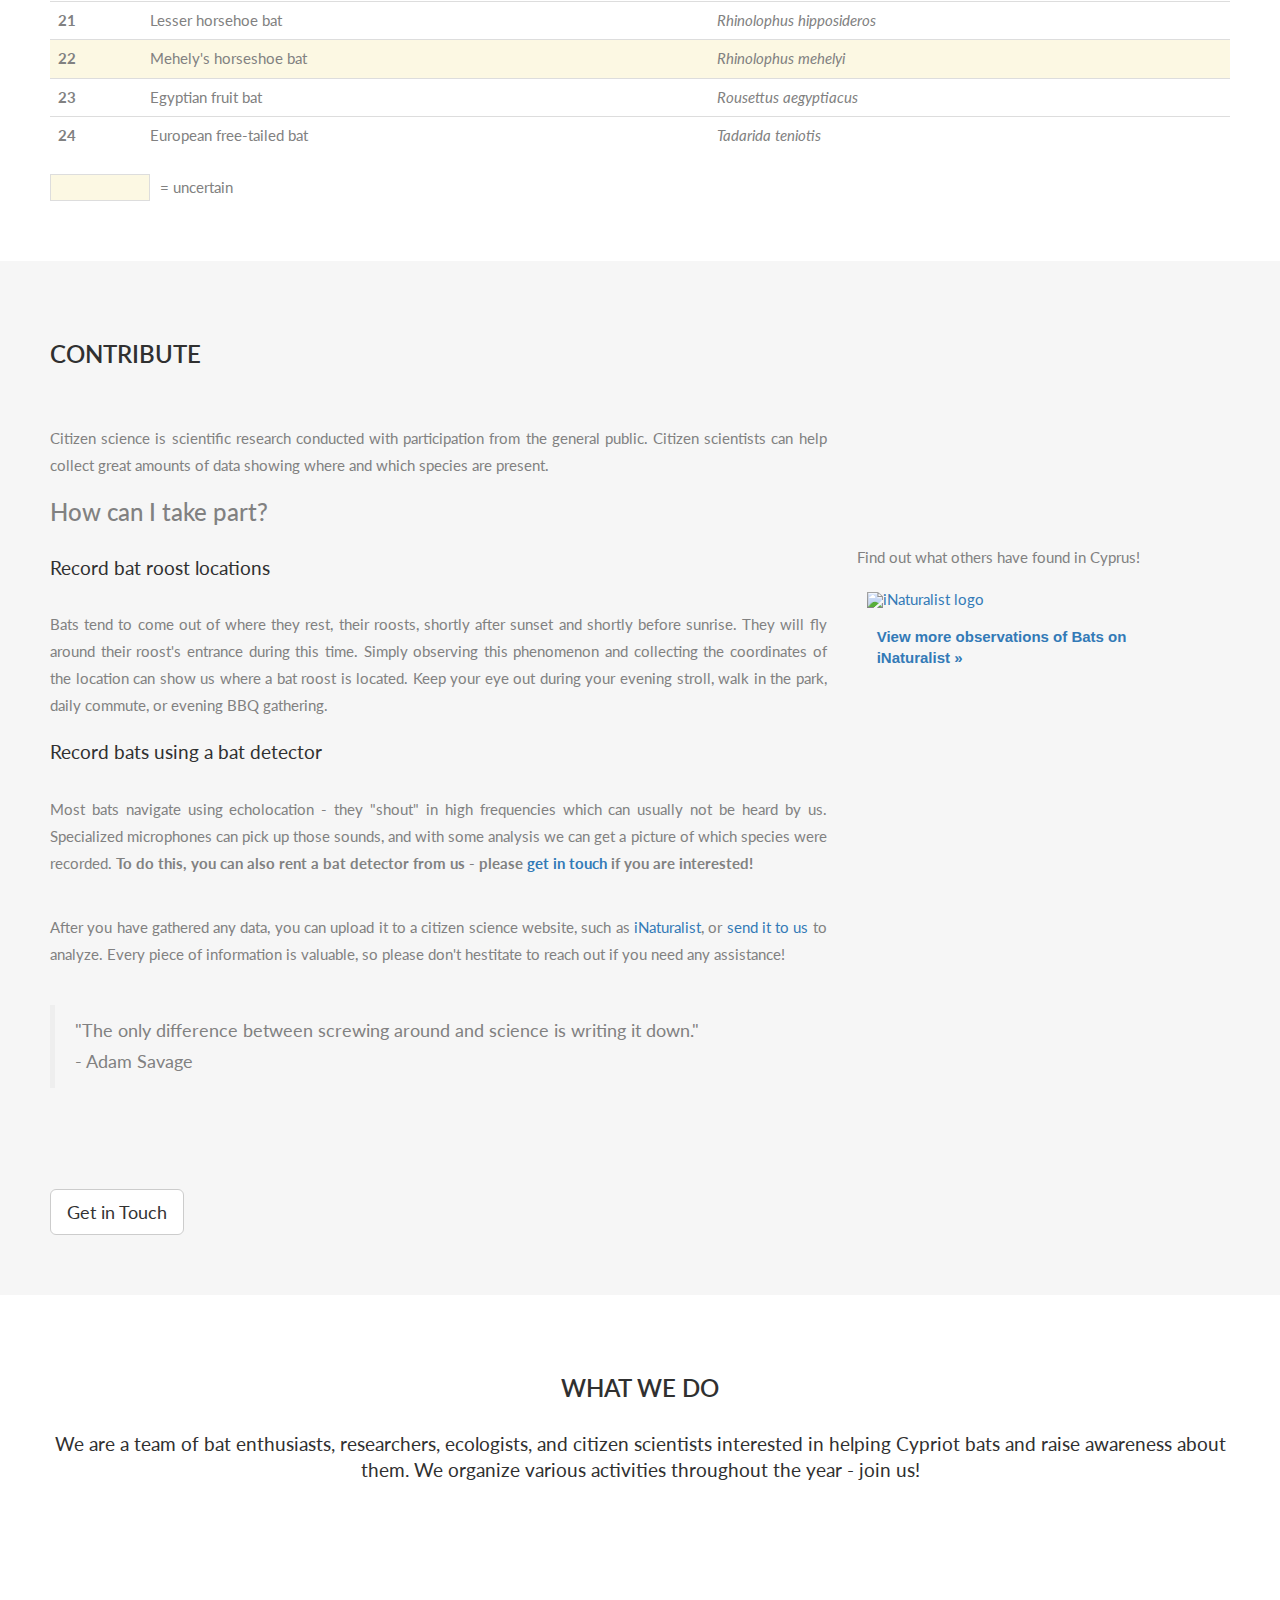
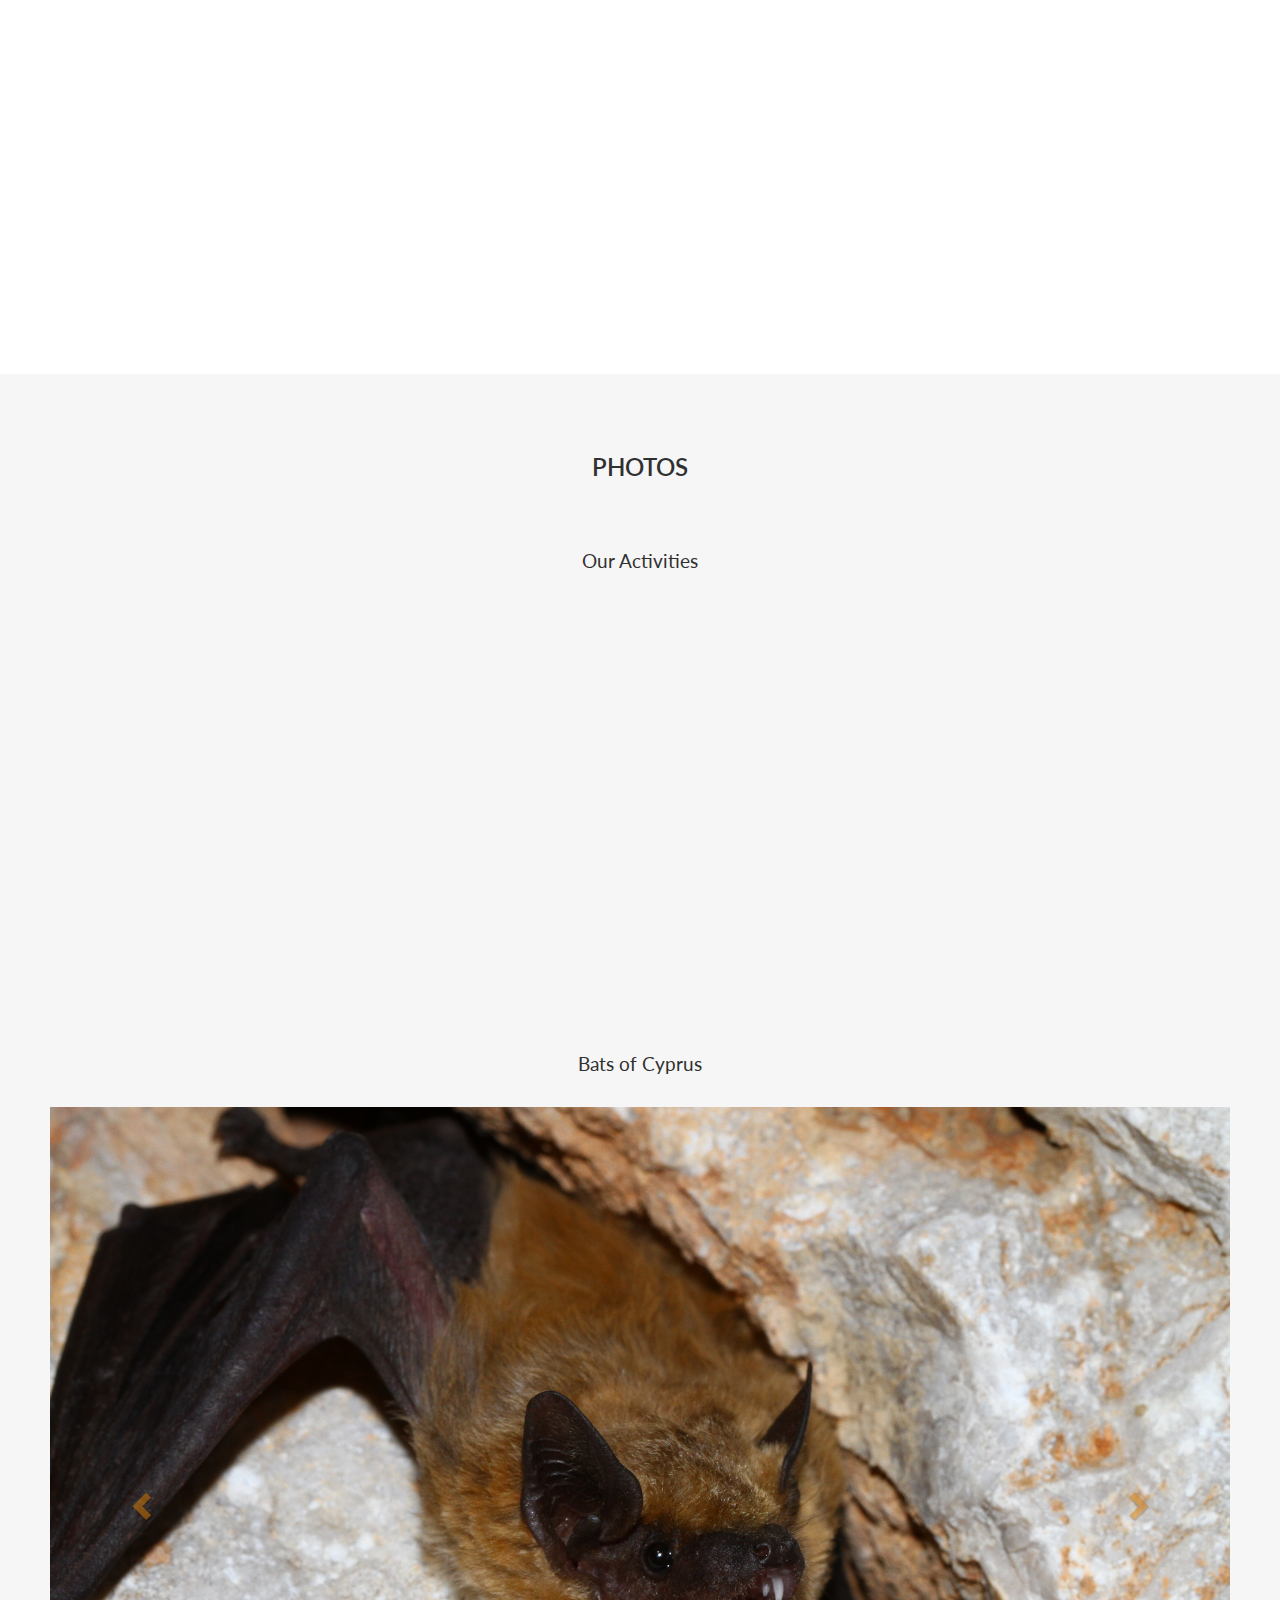
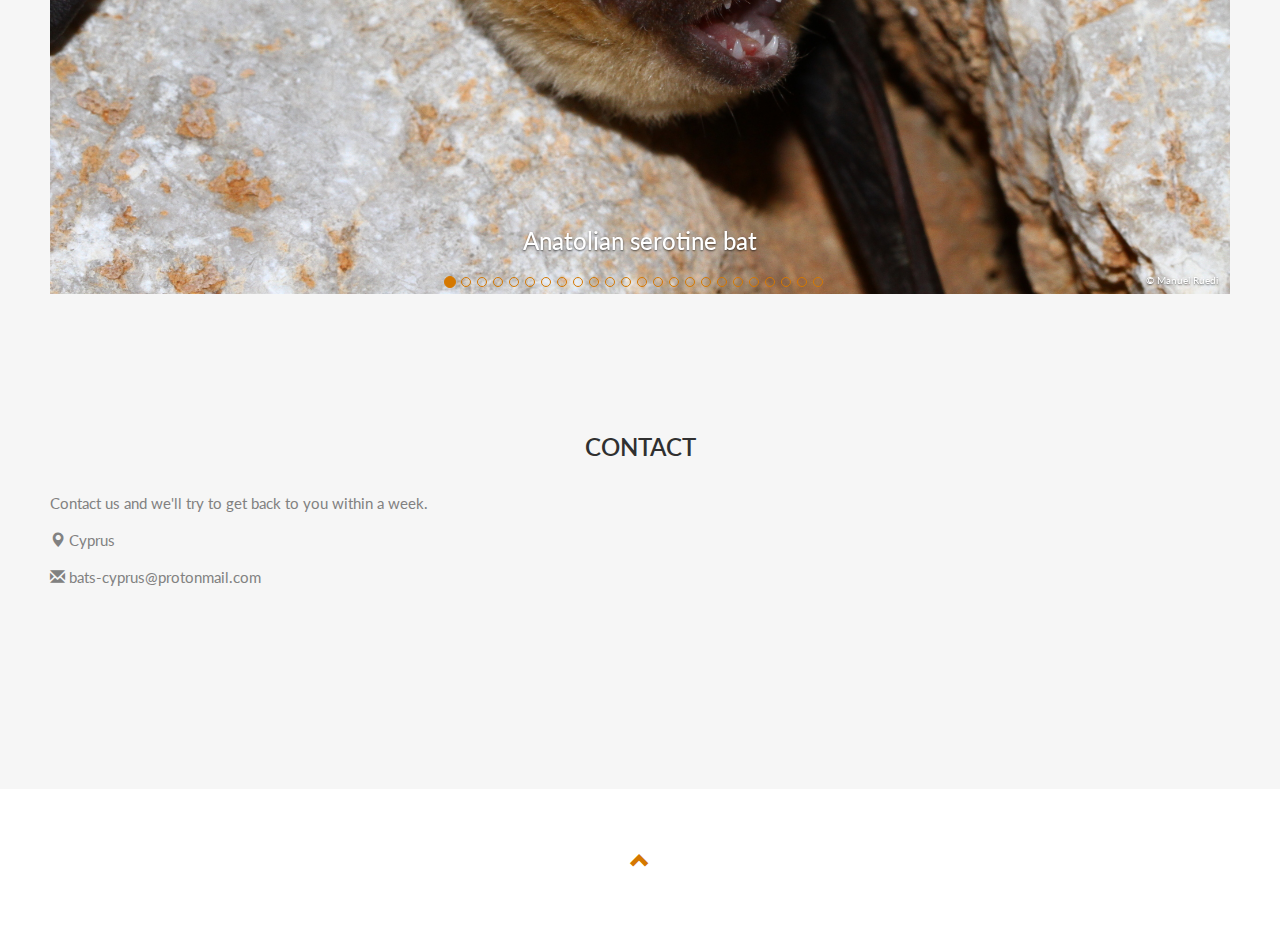
==== commit 62df703e: "text changes" ====
--- a/index.html
+++ b/index.html
@@ -27,7 +27,11 @@
     />
     <script src="https://ajax.googleapis.com/ajax/libs/jquery/3.7.1/jquery.min.js"></script>
     <script src="https://maxcdn.bootstrapcdn.com/bootstrap/3.4.1/js/bootstrap.min.js"></script>
-    <link rel="icon" href="assets/bats_cyprus.ico" type="image/x-icon" />
+    <link
+      rel="icon"
+      href="https://suuf.github.io/bats-cyprus/assets/bats_cyprus.ico"
+      type="image/x-icon"
+    />
     <link rel="stylesheet" href="assets/css/style.css" />
     <script src="index.js"></script>
     <script src="./scripts/sendmail.js"></script>
@@ -79,24 +83,25 @@
           <h2>About</h2>
           <br />
           <h4 class="text-justify">
+            Bats are mammals that are mainly active at night. Contrary to
+            popular belief, they are not flying rodents, they are actually in a
+            group called chiroptera.
+          </h4>
+          <p class="text-justify">
             Bats are misunderstood, especially in Cyprus, where they were
             perceived as pests and were actively hunted. Insect-eating bats can
             offer our ecosystems many services: from eating the annoying
             mosquitos at home, to giving us more crop yields by eating pest
-            insects, and fruitbats consume overripe fruit and disperse seeds.
-          </h4>
-          <p class="text-justify">
-            Bats are mammals that are mainly active at night. Contrary to
-            popular belief, they are not flying rodents. There are more than
-            1.200 species of bats wordwide.
+            insects. Moreover, fruitbats consume overripe fruit and disperse
+            seeds.
           </p>
           <br />
           <p class="text-justify">
-            There are at least 19 bat species occuring on the island of Cyprus,
-            belonging to 9 different families. Only one of these species is a
-            fruit-eating bat, the Egyptian fruit bat, and the rest are
-            insect-eating bats. Below we list all possibly occuring species in
-            Cyprus:
+            The presence of 19 bat species has been confirmed for the island of
+            Cyprus, belonging to 9 different families, and there are reports and
+            lower-confidence occurences for 5 more species. Only one of these
+            species eats fruit, the Egyptian fruit bat, and the rest of them eat
+            insects. Below we list all possibly occuring species in Cyprus:
           </p>
           <!--<br><a href="#contact" class="smooth-scroll"><button class="btn btn-default btn-lg" >Get in Touch</button></a>-->
         </div>
@@ -263,18 +268,21 @@
             Bats tend to come out of where they rest, their roosts, shortly
             after sunset and shortly before sunrise. They will fly around their
             roost's entrance during this time. Simply observing this phenomenon
-            can show us where a bat roost is located. Keep your eye out during
-            your evening stroll, walk in the park, daily commute, or evening BBQ
-            gathering.
+            and collecting the coordinates of the location can show us where a
+            bat roost is located. Keep your eye out during your evening stroll,
+            walk in the park, daily commute, or evening BBQ gathering.
           </p>
 
           <h4 class="pt-10">Record bats using a bat detector</h4>
           <p class="text-justify">
-            Most bats navigate using echolocation - they "scream" in high
+            Most bats navigate using echolocation - they "shout" in high
             frequencies which can usually not be heard by us. Specialized
             microphones can pick up those sounds, and with some analysis we can
-            get a picture of which species were recorded. You can also rent a
-            bat detector from us - please get in touch if you are interested!
+            get a picture of which species were recorded.
+            <b
+              >To do this, you can also rent a bat detector from us - please
+              <a href="#contact">get in touch</a> if you are interested!</b
+            >
           </p>
 
           <br />
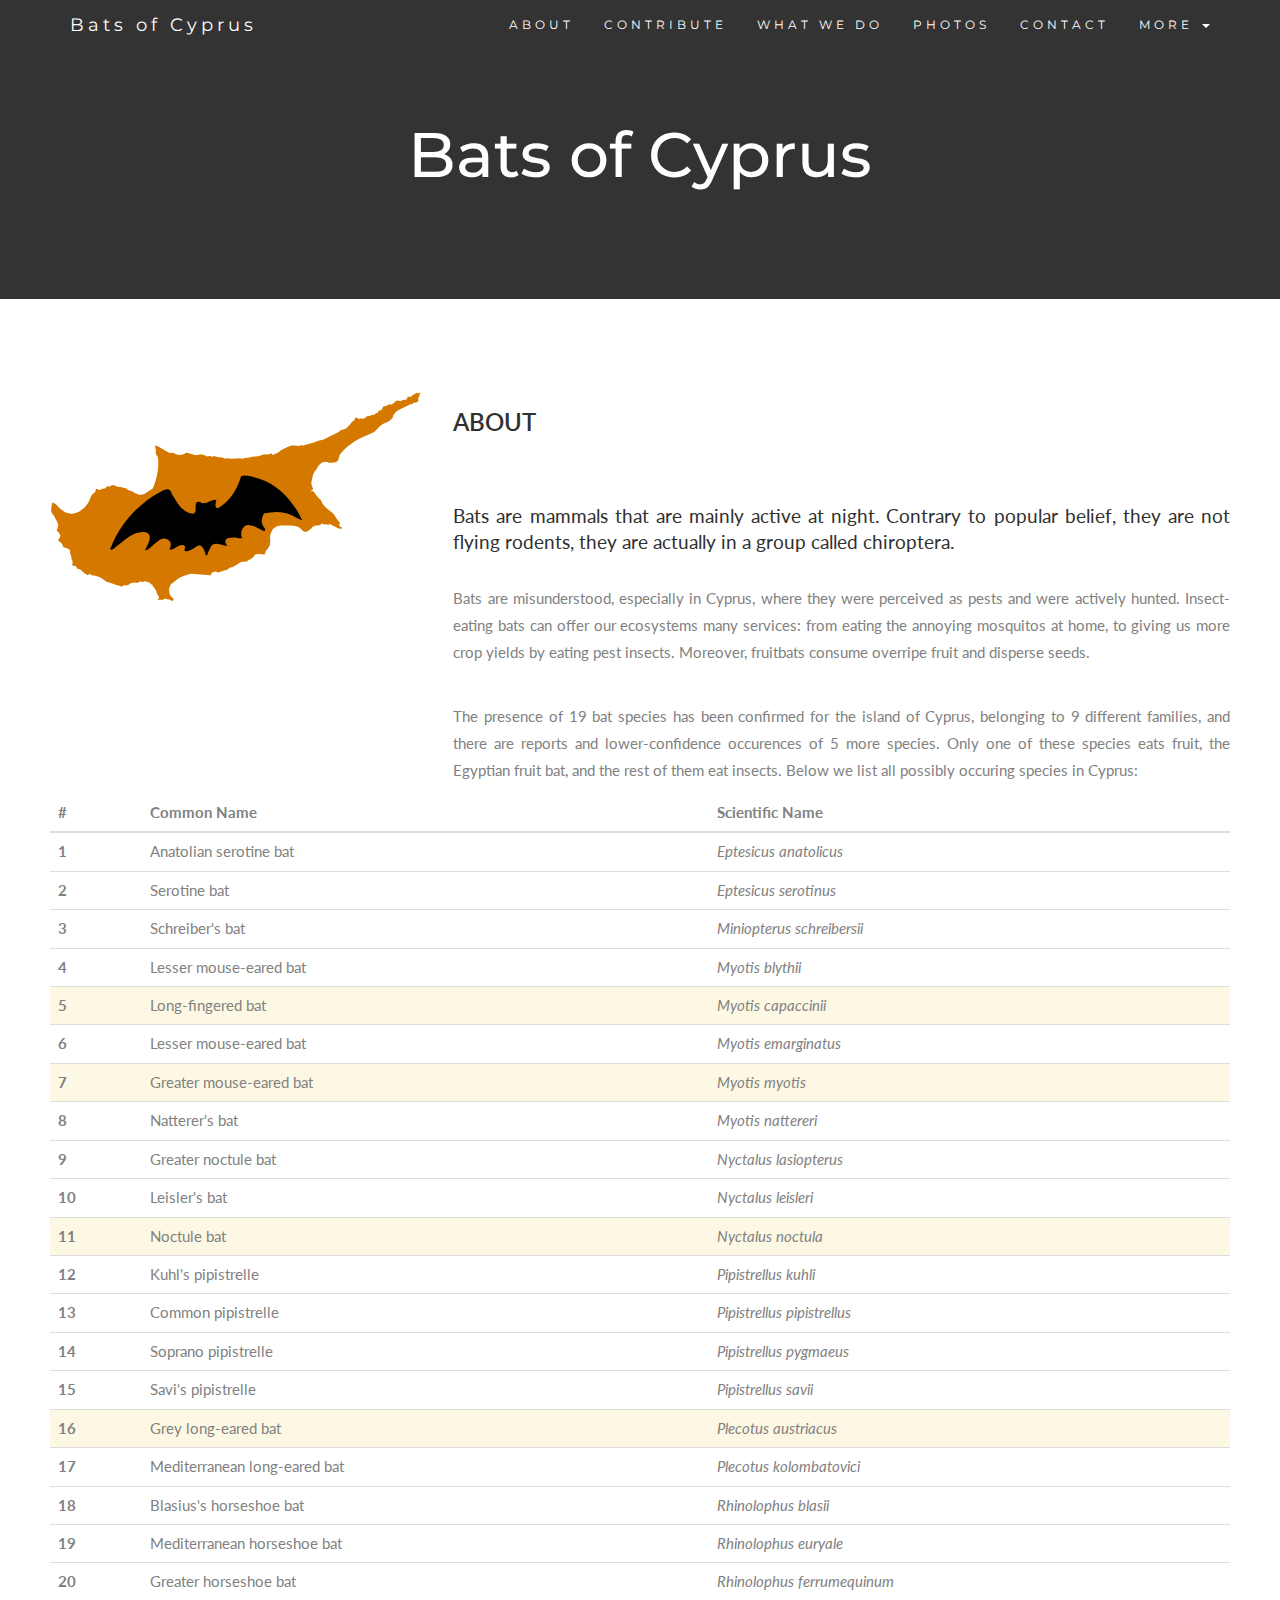
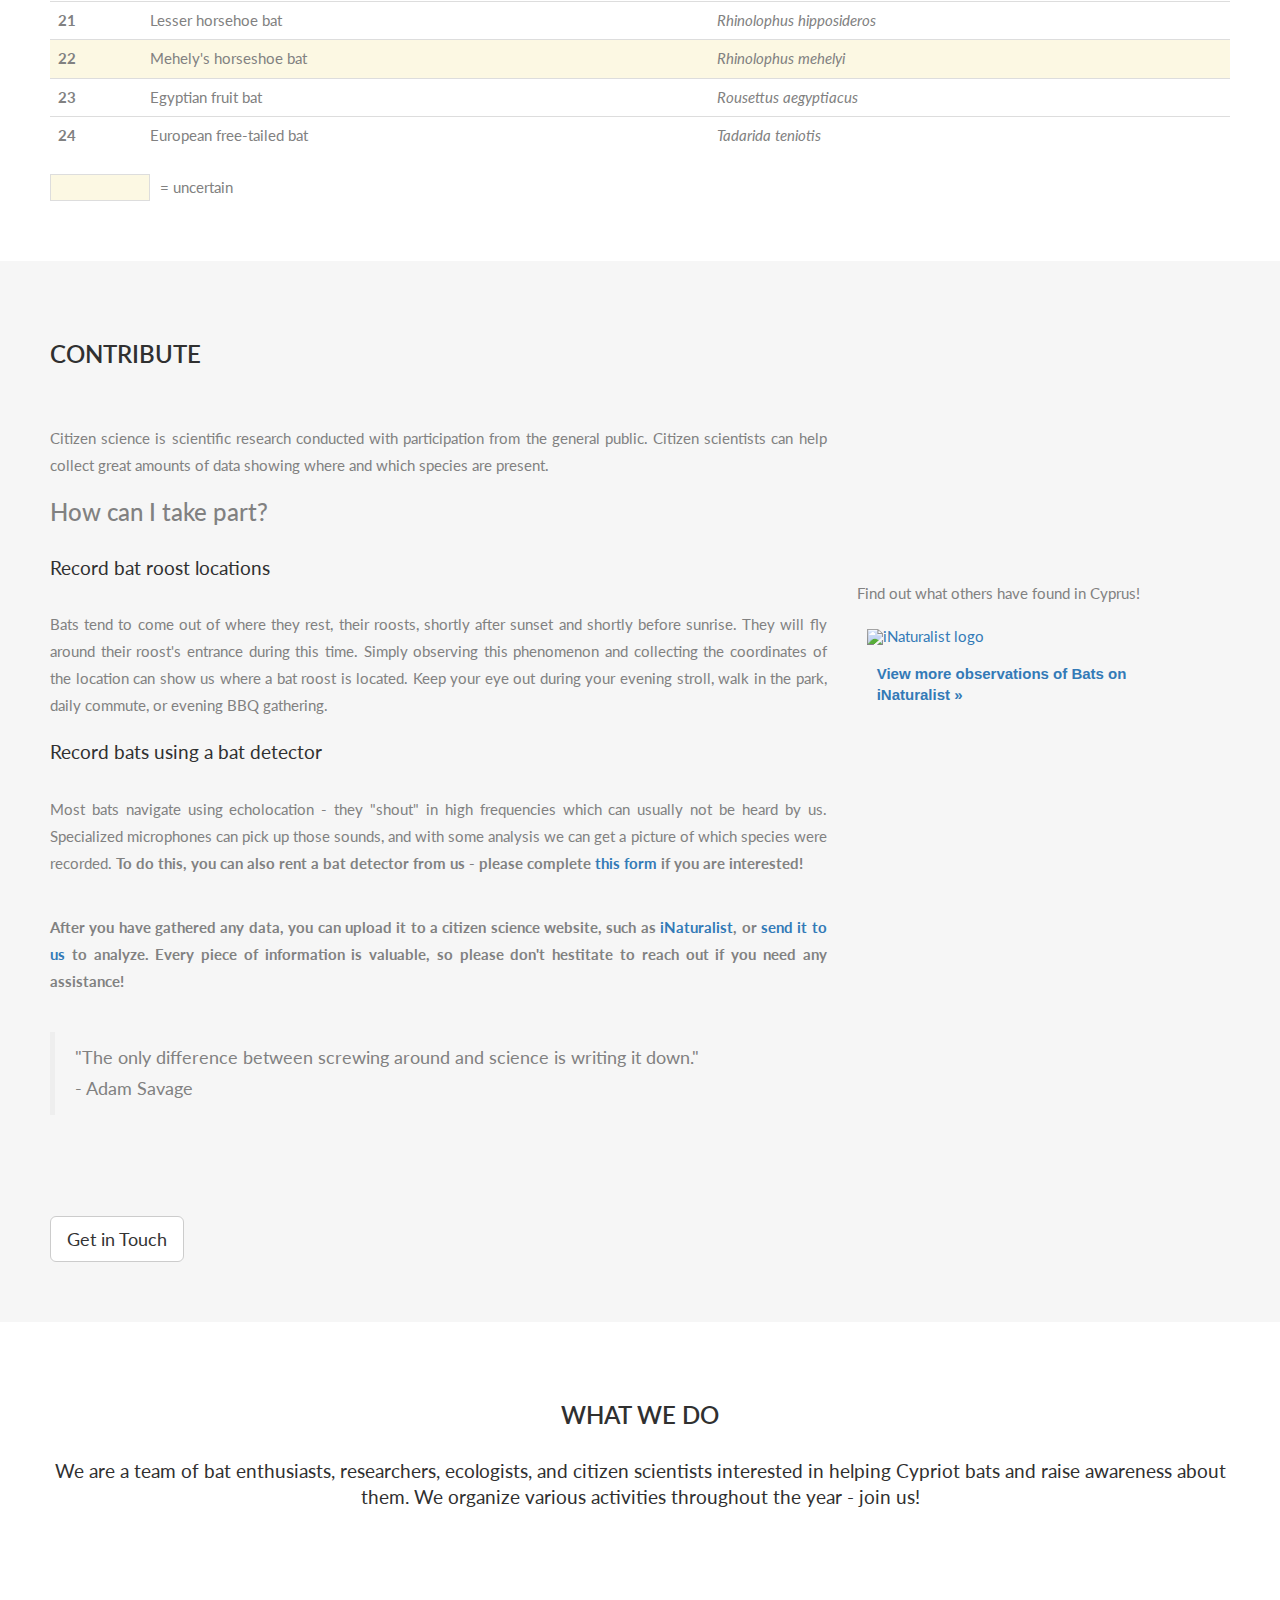
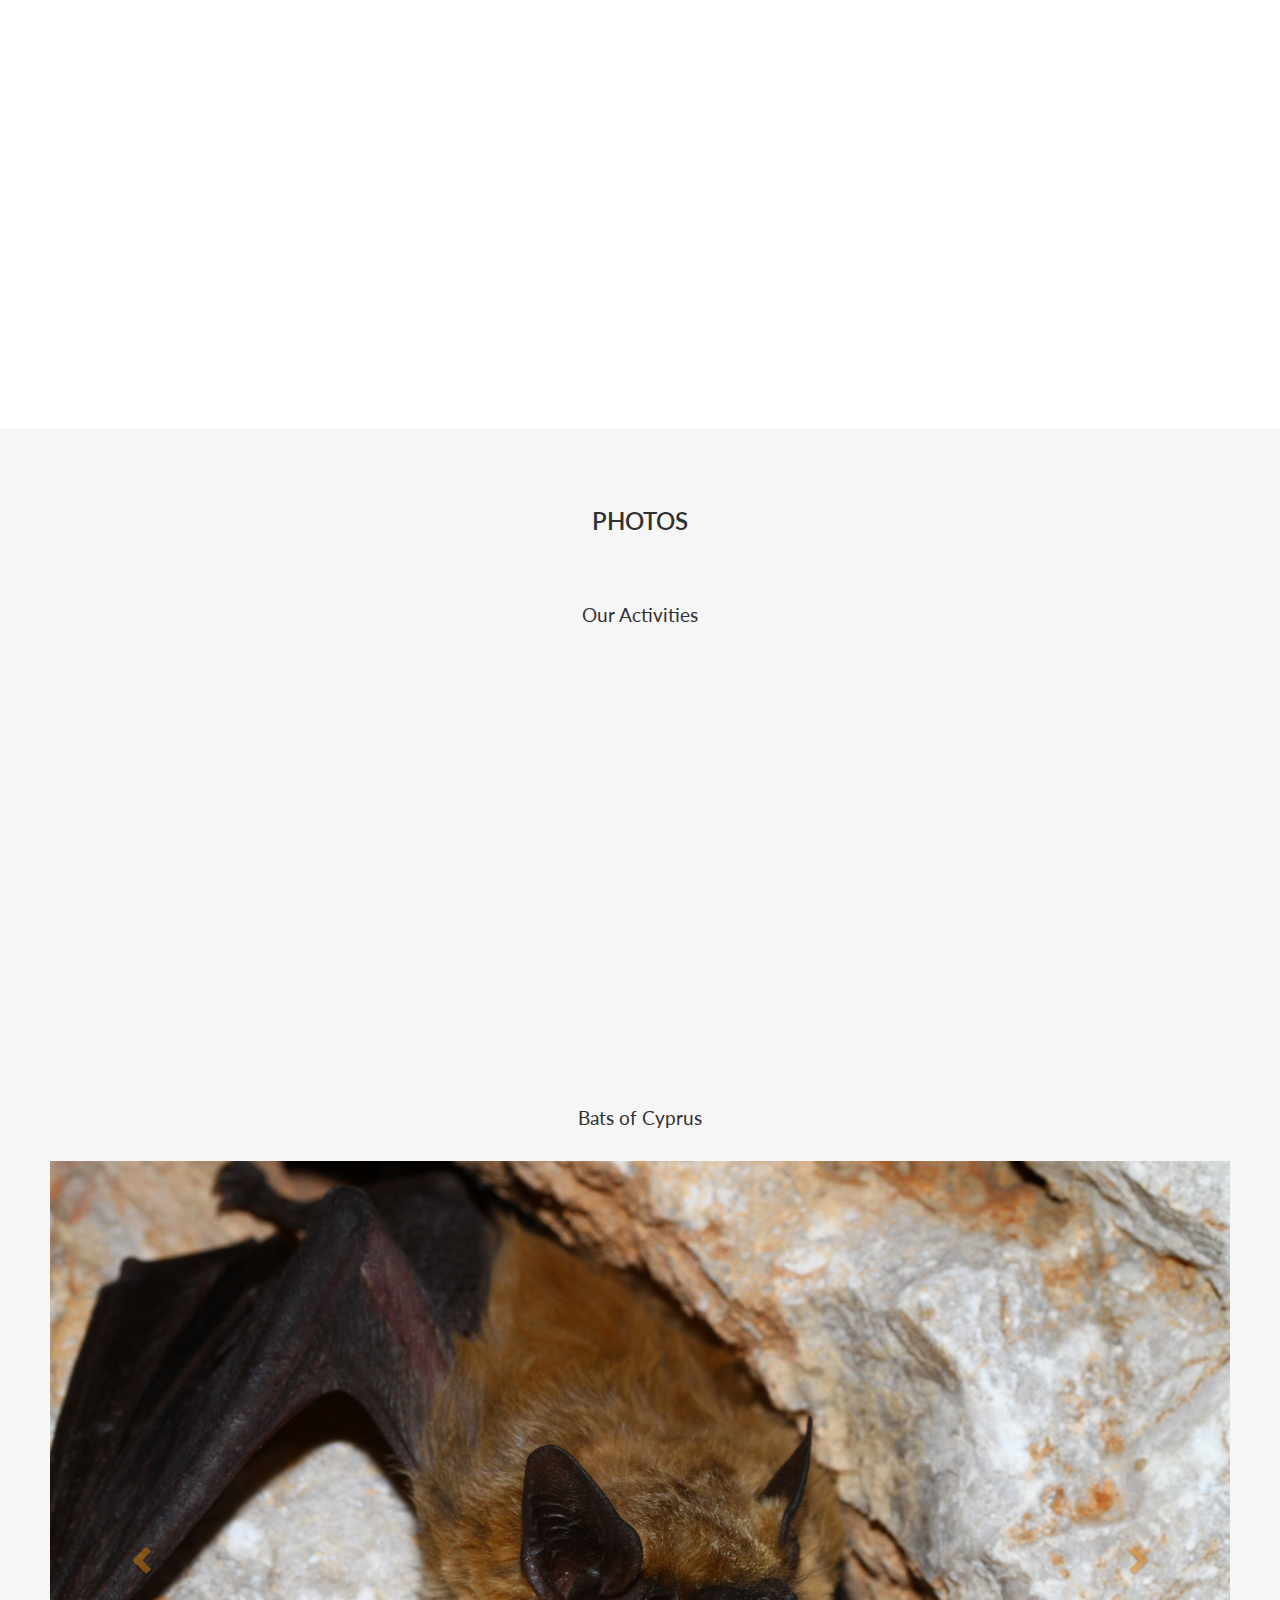
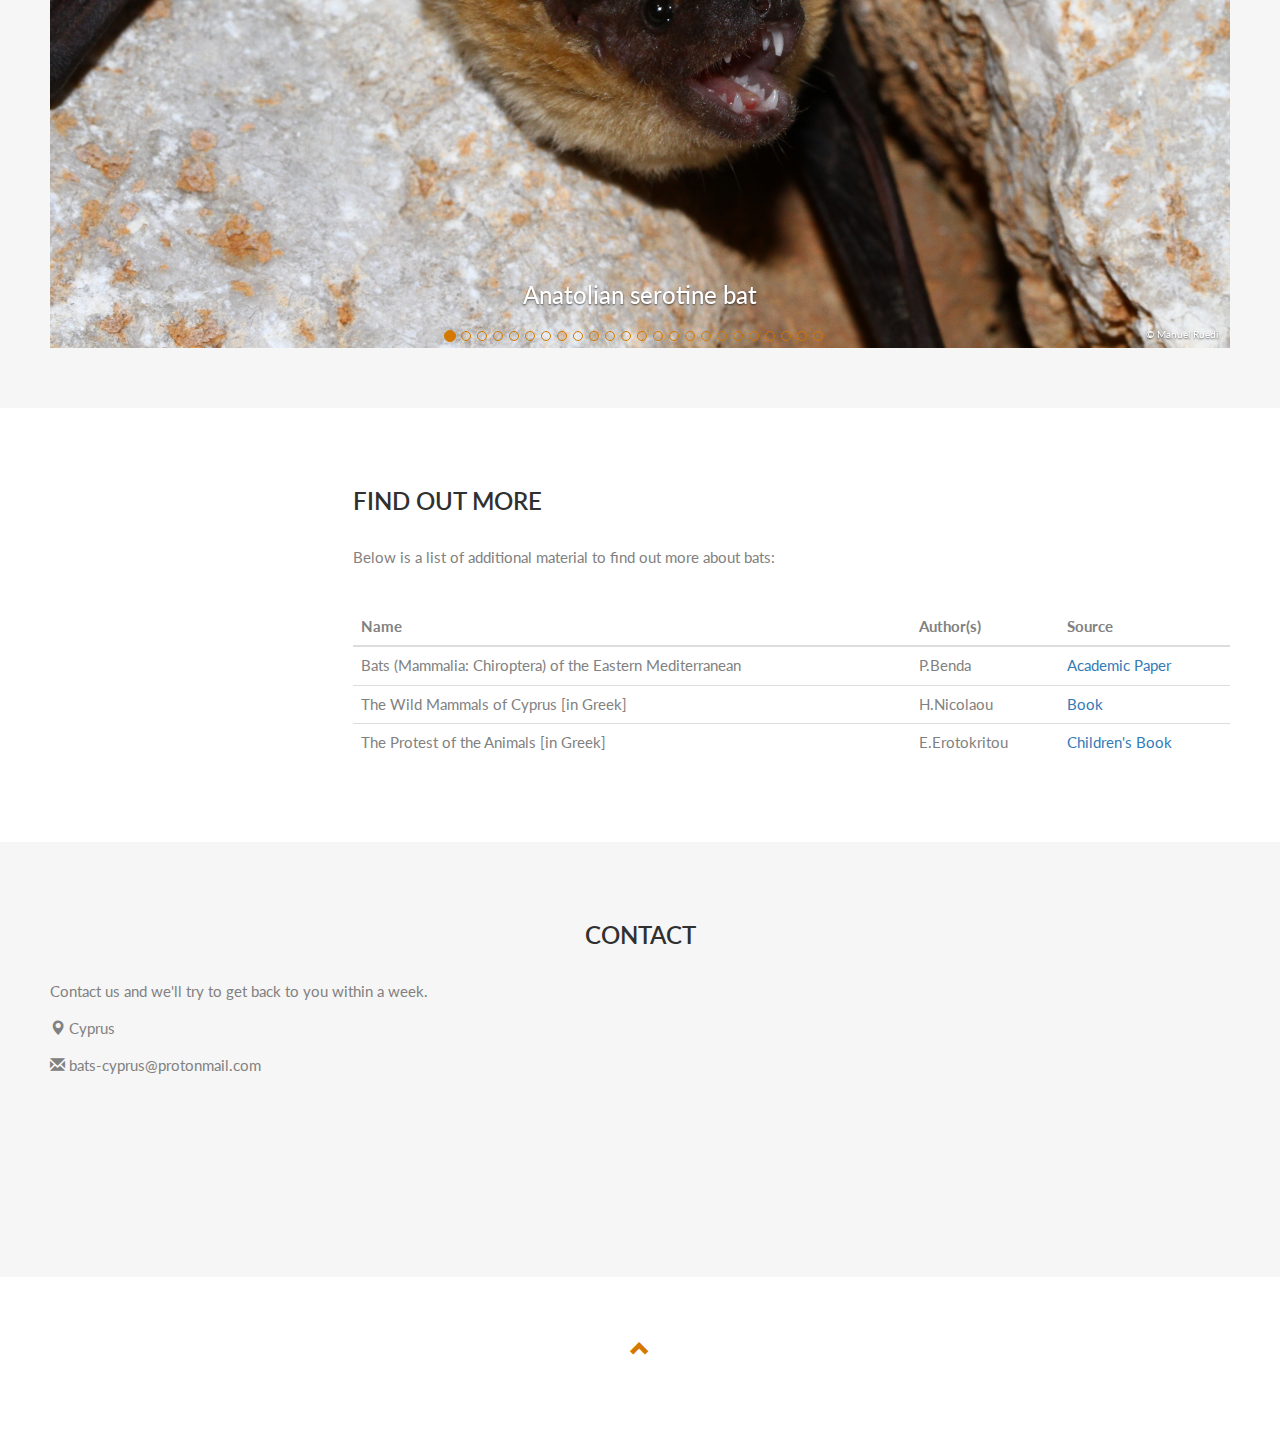
==== commit 5a7f6b03: "addition of find section and minor additions" ====
--- a/index.html
+++ b/index.html
@@ -99,7 +99,7 @@
           <p class="text-justify">
             The presence of 19 bat species has been confirmed for the island of
             Cyprus, belonging to 9 different families, and there are reports and
-            lower-confidence occurences for 5 more species. Only one of these
+            lower-confidence occurences of 5 more species. Only one of these
             species eats fruit, the Egyptian fruit bat, and the rest of them eat
             insects. Below we list all possibly occuring species in Cyprus:
           </p>
@@ -281,24 +281,31 @@
             get a picture of which species were recorded.
             <b
               >To do this, you can also rent a bat detector from us - please
-              <a href="#contact">get in touch</a> if you are interested!</b
+              complete
+              <a href="https://forms.gle/1d6gH4a3NJjdQQHB7" target="_blank"
+                >this form</a
+              >
+              if you are interested!</b
             >
           </p>
 
           <br />
 
           <p class="text-justify">
-            After you have gathered any data, you can upload it to a citizen
-            science website, such as
-            <a href="https://www.inaturalist.org/">iNaturalist</a>, or
-            <a href="#contact">send it to us</a> to analyze. Every piece of
-            information is valuable, so please don't hestitate to reach out if
-            you need any assistance!
+            <b
+              >After you have gathered any data, you can upload it to a citizen
+              science website, such as
+              <a href="https://www.inaturalist.org/" target="_blank"
+                >iNaturalist</a
+              >, or <a href="#contact">send it to us</a> to analyze. Every piece
+              of information is valuable, so please don't hestitate to reach out
+              if you need any assistance!
+            </b>
           </p>
 
           <br />
 
-          <blockquote class="blockquote">
+          <blockquote class="blockquote text-justify">
             "The only difference between screwing around and science is writing
             it down."
             <p>- Adam Savage</p>
@@ -331,11 +338,29 @@
         </div>
         <div class="col-sm-4">
           <!--<span class="glyphicon glyphicon-globe logo slideanim"></span>-->
-          <img
-            class="logo slideanim pb-10"
-            src="./assets/cyprus_2.svg"
-            alt="cyprus island"
-          />
+
+          <div class="carousel slide text-center pb-10">
+            <div class="carousel-inner">
+              <div class="item active">
+                <img
+                  class="logo slideanim"
+                  src="./assets/photos/bats/other/needs_id_rhinolophus_blasii.jpeg"
+                  alt="bat found in Cyprus"
+                />
+                <div class="carousel-caption">
+                  <p>
+                    <small class="slideanim">
+                      <a
+                        href="https://www.inaturalist.org/observations/151428566"
+                        target="_blank"
+                        >© Julien Renoult</a
+                      >
+                    </small>
+                  </p>
+                </div>
+              </div>
+            </div>
+          </div>
 
           <p>Find out what others have found in Cyprus!</p>
 
@@ -382,14 +407,14 @@
       <div class="row slideanim">
         <div class="col-sm-4">
           <span class="glyphicon glyphicon-leaf logo-small"></span>
-          <h4>EDUCATIONAL EVENTS</h4>
-          <p>i.e. International Bat Night</p>
+          <h4>ENVIRONMENTAL EDUCATION</h4>
+          <p>Educational talks and games for different age groups</p>
         </div>
 
         <div class="col-sm-4">
           <span class="glyphicon glyphicon-tree-conifer logo-small"></span>
           <h4>BAT WALKS</h4>
-          <p>Walks in nature using bat detectors</p>
+          <p>Walks and hikes in nature using bat detectors</p>
         </div>
 
         <div class="col-sm-4">
@@ -415,7 +440,10 @@
         <div class="col-sm-4">
           <span class="glyphicon glyphicon-heart logo-small"></span>
           <h4>RAISING AWARENESS</h4>
-          <p>Showing people how lovely bats are</p>
+          <p>
+            i.e. Showing people how lovely bats are through International Bat
+            Night
+          </p>
         </div>
       </div>
     </div>
@@ -991,6 +1019,69 @@
       </div>
     </div>
 
+    <!-- Container (Find Section) -->
+    <div id="find" class="container-fluid">
+      <div class="row">
+        <div class="col-sm-3"></div>
+        <div class="col-sm-9"><h2>FIND OUT MORE</h2></div>
+      </div>
+      <div class="row">
+        <div class="col-sm-3 slideanim">
+          <span class="glyphicon glyphicon-book logo-medium"></span>
+        </div>
+        <div class="col-sm-9">
+          <p>
+            Below is a list of additional material to find out more about bats:
+          </p>
+          <br />
+
+          <table class="table">
+            <thead>
+              <tr>
+                <th scope="col">Name</th>
+                <th scope="col">Author(s)</th>
+                <th scope="col">Source</th>
+              </tr>
+            </thead>
+            <tbody>
+              <tr>
+                <td>
+                  Bats (Mammalia: Chiroptera) of the Eastern Mediterranean
+                </td>
+                <td>P.Benda</td>
+                <td>
+                  <a
+                    href="https://citeseerx.ist.psu.edu/document?repid=rep1&type=pdf&doi=4b4eae2d8cbccf4e1966663be15b845f5179befa"
+                    >Academic Paper</a
+                  >
+                </td>
+              </tr>
+              <tr>
+                <td>The Wild Mammals of Cyprus [in Greek]</td>
+                <td>H.Nicolaou</td>
+                <td>
+                  <a
+                    href="https://eds.p.ebscohost.com/eds/detail/detail?vid=1&sid=5e77fc5f-15ea-45ab-94cc-9a739dc93b27%40redis&bdata=JkF1dGhUeXBlPWlwLHNzbw%3d%3d#db=cat07739a&AN=uclc.b1824761"
+                    >Book</a
+                  >
+                </td>
+              </tr>
+              <tr>
+                <td>The Protest of the Animals [in Greek]</td>
+                <td>E.Erotokritou</td>
+                <td>
+                  <a
+                    href="https://eds.p.ebscohost.com/eds/detail/detail?vid=6&sid=5e77fc5f-15ea-45ab-94cc-9a739dc93b27%40redis&bdata=JkF1dGhUeXBlPWlwLHNzbw%3d%3d#db=cat07739a&AN=uclc.b1287794"
+                    >Children's Book</a
+                  >
+                </td>
+              </tr>
+            </tbody>
+          </table>
+        </div>
+      </div>
+    </div>
+
     <!-- Container (Contact Section) -->
     <div id="contact" class="container-fluid bg-grey">
       <h2 class="text-center">CONTACT</h2>
--- a/assets/css/style.css
+++ b/assets/css/style.css
@@ -33,6 +33,10 @@
   color: #d57800;
   font-size: 50px;
 }
+.logo-medium {
+  color: #d57800;
+  font-size: 100px;
+}
 .logo {
   color: #d57800;
   font-size: 200px;
@@ -114,6 +118,10 @@
 
 .carousel-caption small {
   font-size: 65%;
+}
+
+.carousel-caption small a:hover {
+  text-decoration: none;
 }
 
 .item h4 {
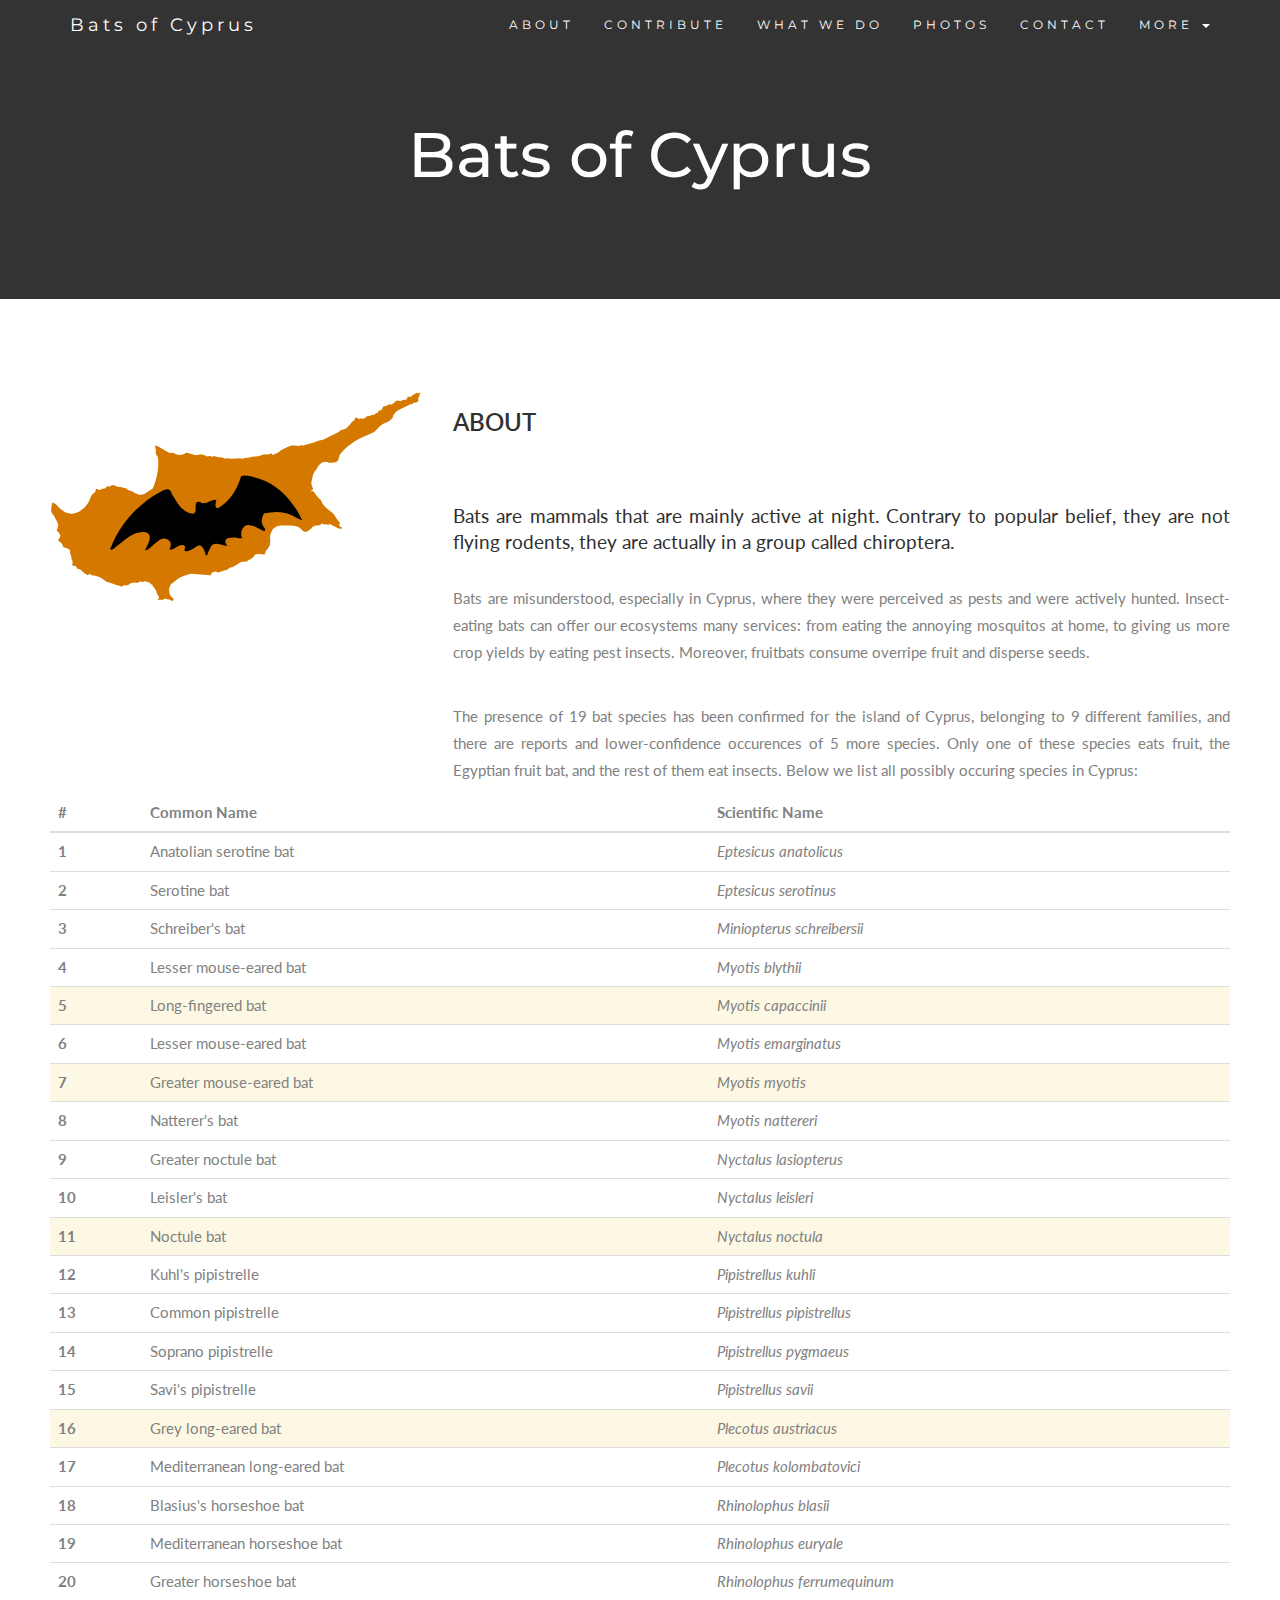
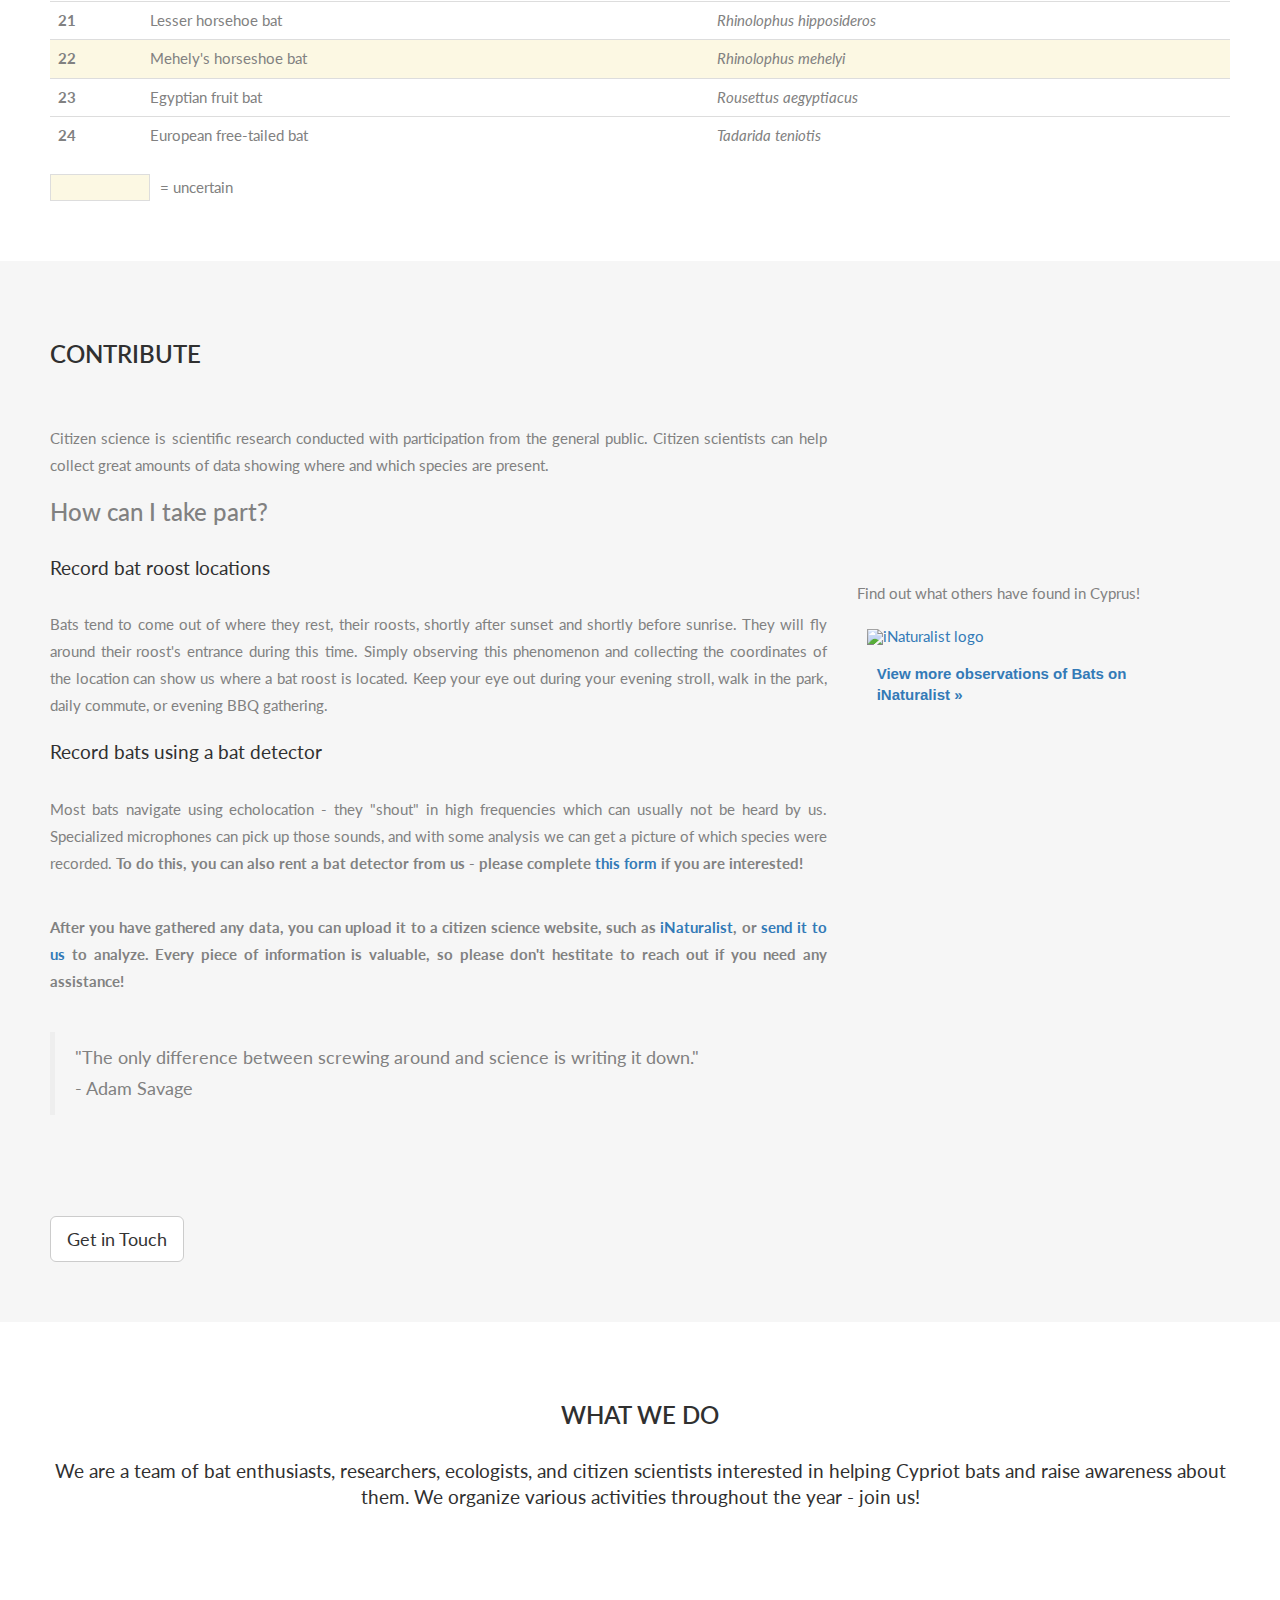
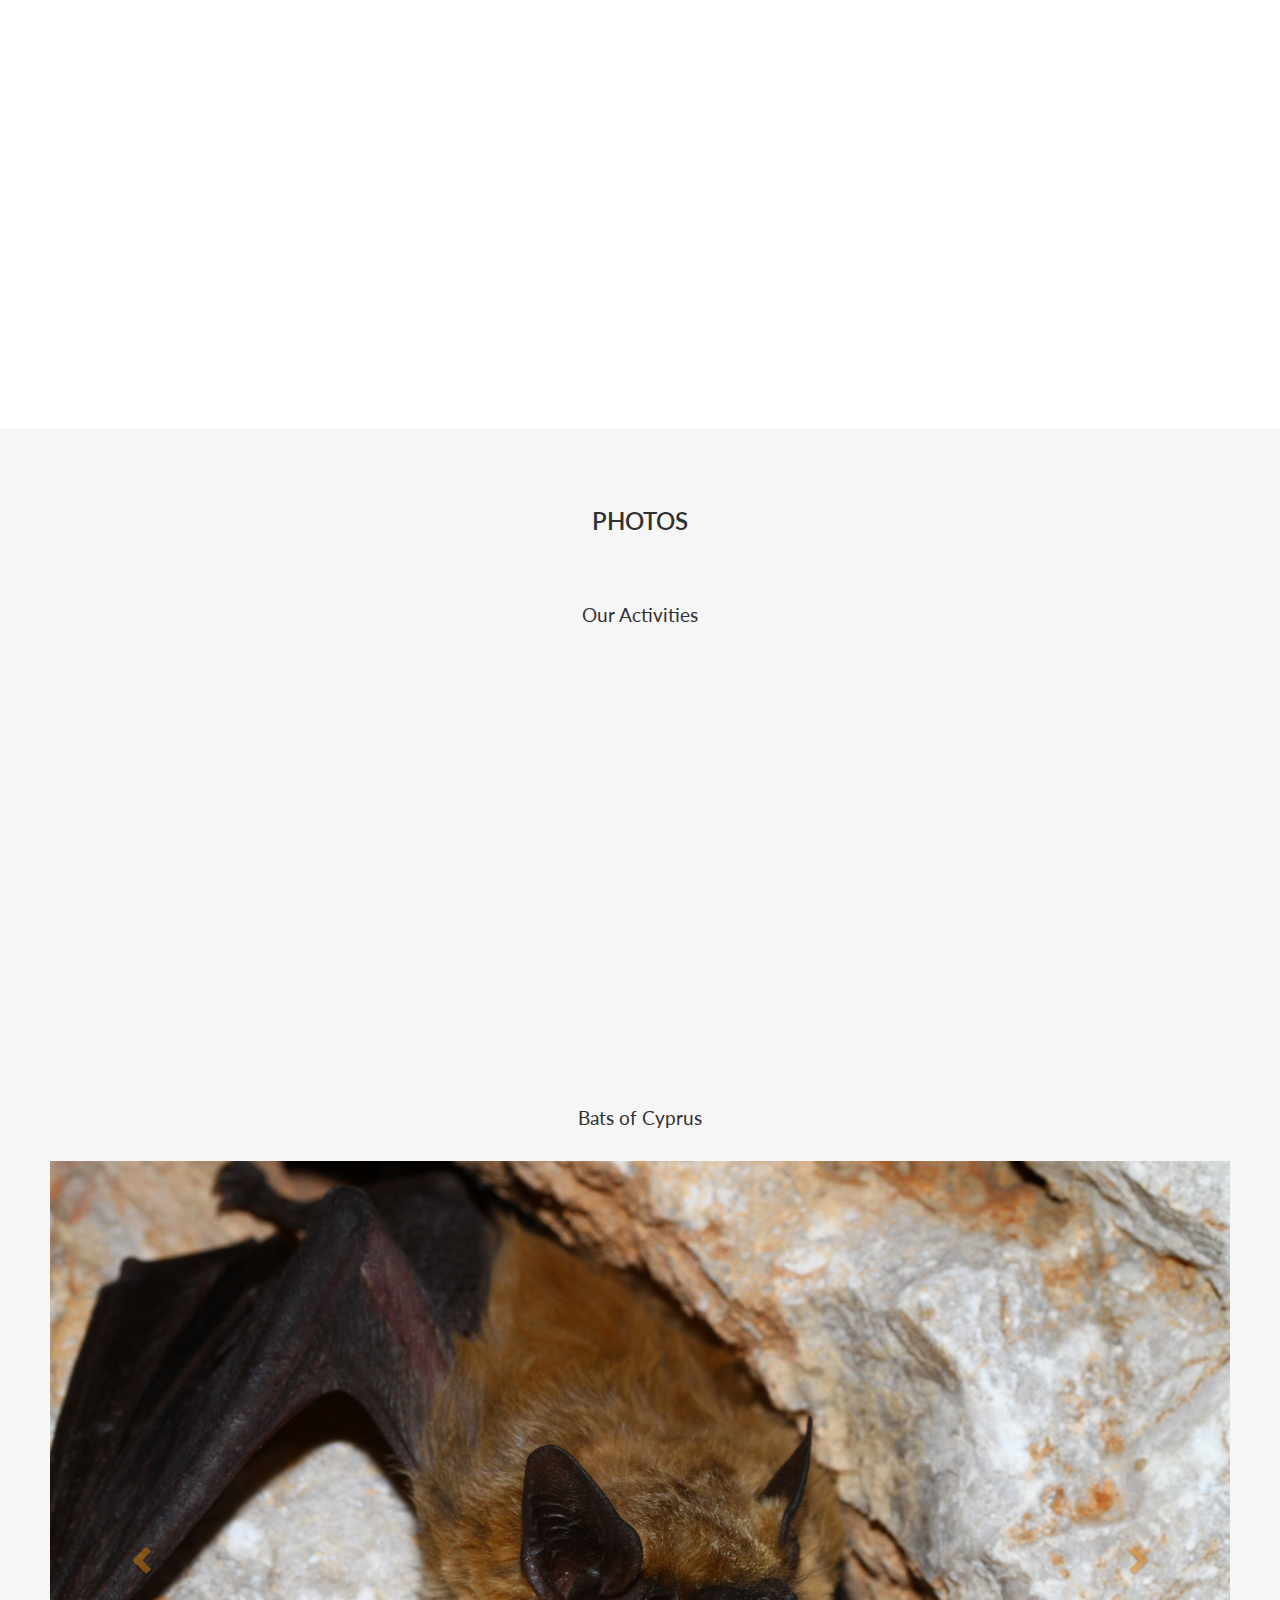
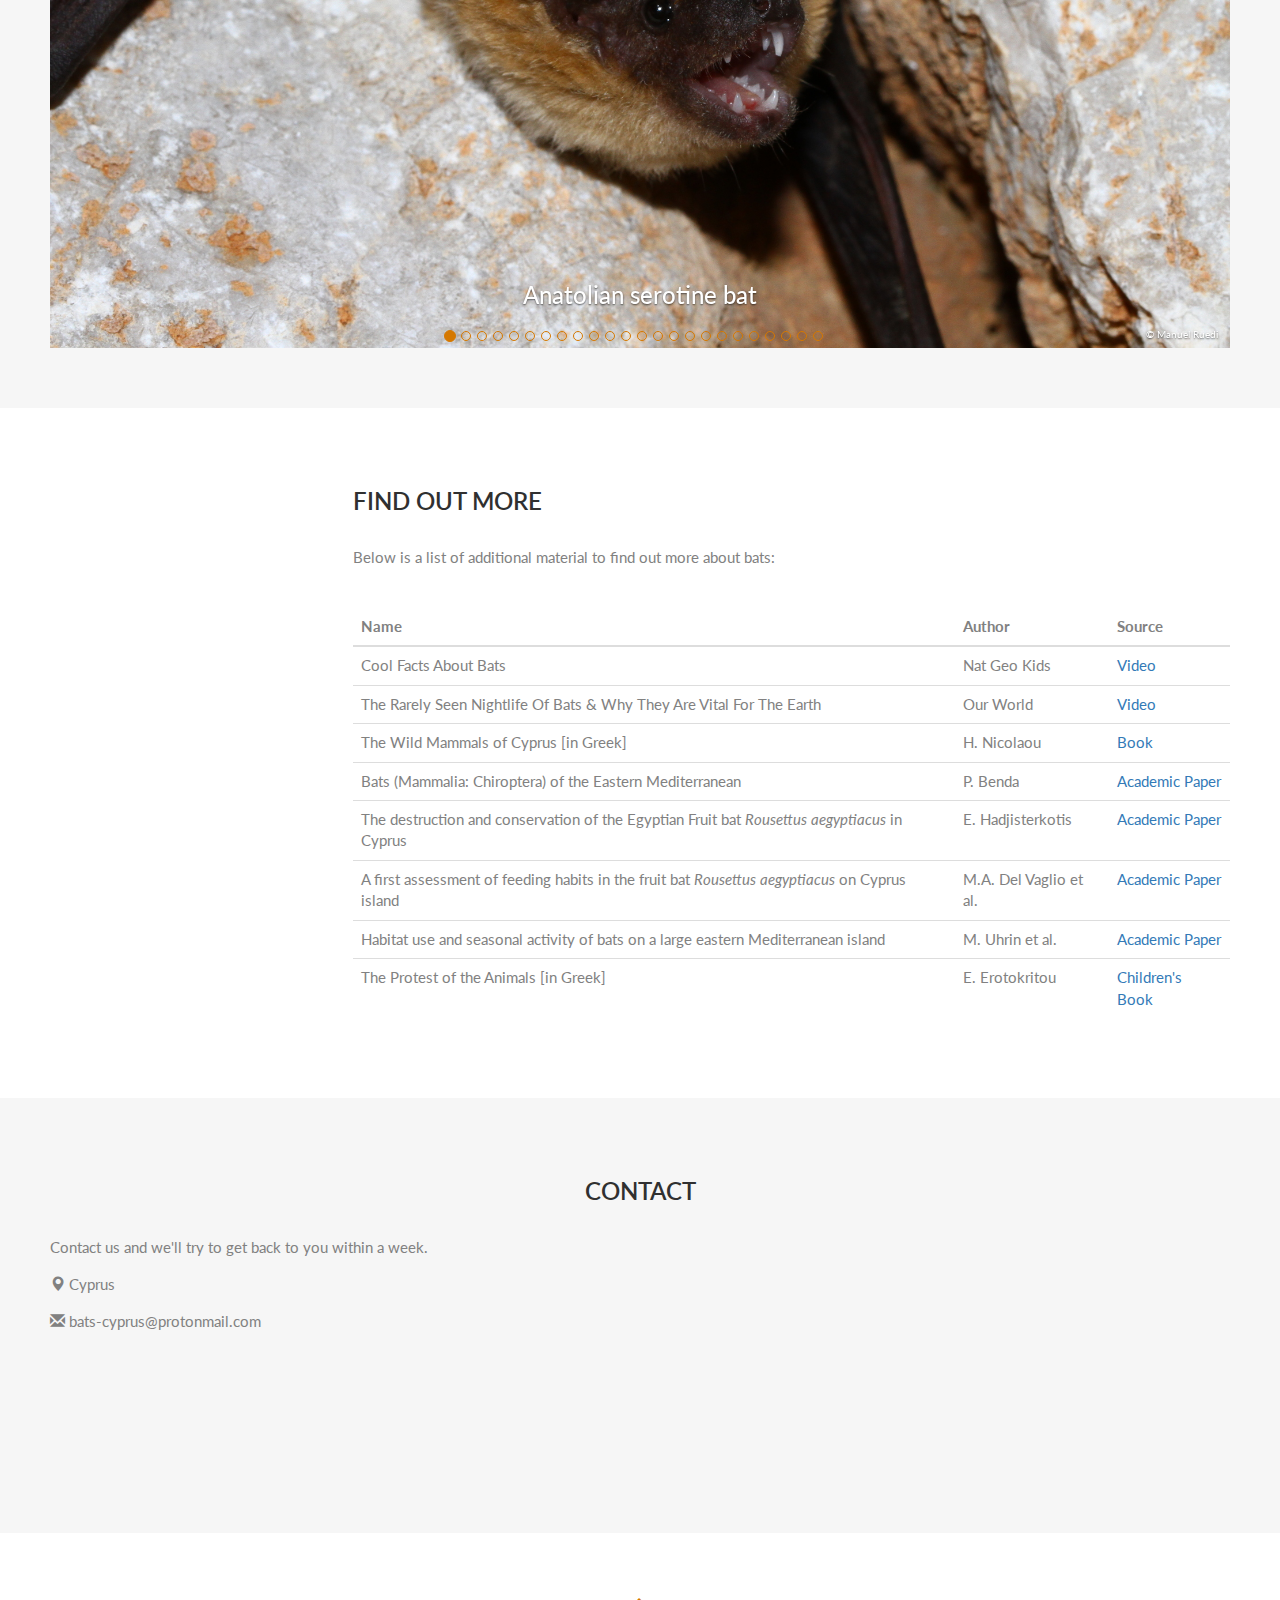
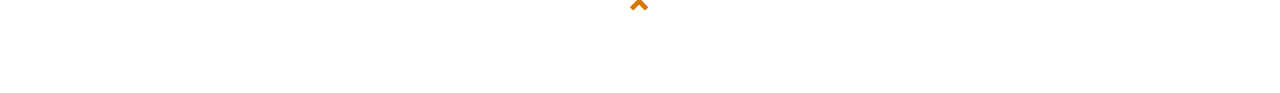
==== commit 17f79f33: "add more sources" ====
--- a/index.html
+++ b/index.html
@@ -1039,16 +1039,47 @@
             <thead>
               <tr>
                 <th scope="col">Name</th>
-                <th scope="col">Author(s)</th>
+                <th scope="col">Author</th>
                 <th scope="col">Source</th>
               </tr>
             </thead>
             <tbody>
               <tr>
+                <td>Cool Facts About Bats</td>
+                <td>Nat Geo Kids</td>
+                <td>
+                  <a href="https://www.youtube.com/watch?v=NBCODnTUOrY&t=23s"
+                    >Video</a
+                  >
+                </td>
+              </tr>
+              <tr>
+                <td>
+                  The Rarely Seen Nightlife Of Bats & Why They Are Vital For The
+                  Earth
+                </td>
+                <td>Our World</td>
+                <td>
+                  <a href="https://www.youtube.com/watch?v=zLNX2pkCepQ"
+                    >Video</a
+                  >
+                </td>
+              </tr>
+              <tr>
+                <td>The Wild Mammals of Cyprus [in Greek]</td>
+                <td>H. Nicolaou</td>
+                <td>
+                  <a
+                    href="https://eds.p.ebscohost.com/eds/detail/detail?vid=1&sid=5e77fc5f-15ea-45ab-94cc-9a739dc93b27%40redis&bdata=JkF1dGhUeXBlPWlwLHNzbw%3d%3d#db=cat07739a&AN=uclc.b1824761"
+                    >Book</a
+                  >
+                </td>
+              </tr>
+              <tr>
                 <td>
                   Bats (Mammalia: Chiroptera) of the Eastern Mediterranean
                 </td>
-                <td>P.Benda</td>
+                <td>P. Benda</td>
                 <td>
                   <a
                     href="https://citeseerx.ist.psu.edu/document?repid=rep1&type=pdf&doi=4b4eae2d8cbccf4e1966663be15b845f5179befa"
@@ -1057,18 +1088,44 @@
                 </td>
               </tr>
               <tr>
-                <td>The Wild Mammals of Cyprus [in Greek]</td>
-                <td>H.Nicolaou</td>
                 <td>
-                  <a
-                    href="https://eds.p.ebscohost.com/eds/detail/detail?vid=1&sid=5e77fc5f-15ea-45ab-94cc-9a739dc93b27%40redis&bdata=JkF1dGhUeXBlPWlwLHNzbw%3d%3d#db=cat07739a&AN=uclc.b1824761"
-                    >Book</a
+                  The destruction and conservation of the Egyptian Fruit bat
+                  <i>Rousettus aegyptiacus</i> in Cyprus
+                </td>
+                <td>E. Hadjisterkotis</td>
+                <td>
+                  <a href="https://doi.org/10.1007/s10344-006-0041-7"
+                    >Academic Paper</a
+                  >
+                </td>
+              </tr>
+              <tr>
+                <td>
+                  A first assessment of feeding habits in the fruit bat
+                  <i>Rousettus aegyptiacus</i> on Cyprus island
+                </td>
+                <td>M.A. Del Vaglio et al.</td>
+                <td>
+                  <a href="https://doi.org/10.4404/hystrix-22.2-4587"
+                    >Academic Paper</a
+                  >
+                </td>
+              </tr>
+              <tr>
+                <td>
+                  Habitat use and seasonal activity of bats on a large eastern
+                  Mediterranean island
+                </td>
+                <td>M. Uhrin et al.</td>
+                <td>
+                  <a href="https://doi.org/10.1080/09397140.2021.1992837"
+                    >Academic Paper</a
                   >
                 </td>
               </tr>
               <tr>
                 <td>The Protest of the Animals [in Greek]</td>
-                <td>E.Erotokritou</td>
+                <td>E. Erotokritou</td>
                 <td>
                   <a
                     href="https://eds.p.ebscohost.com/eds/detail/detail?vid=6&sid=5e77fc5f-15ea-45ab-94cc-9a739dc93b27%40redis&bdata=JkF1dGhUeXBlPWlwLHNzbw%3d%3d#db=cat07739a&AN=uclc.b1287794"
--- a/assets/css/style.css
+++ b/assets/css/style.css
@@ -204,6 +204,7 @@
 .navbar .dropdown .dropdown-menu {
   color: #fff !important;
   background-color: #333;
+  font-size: 12px;
 }
 .navbar .dropdown-menu {
   margin-top: -1px !important;
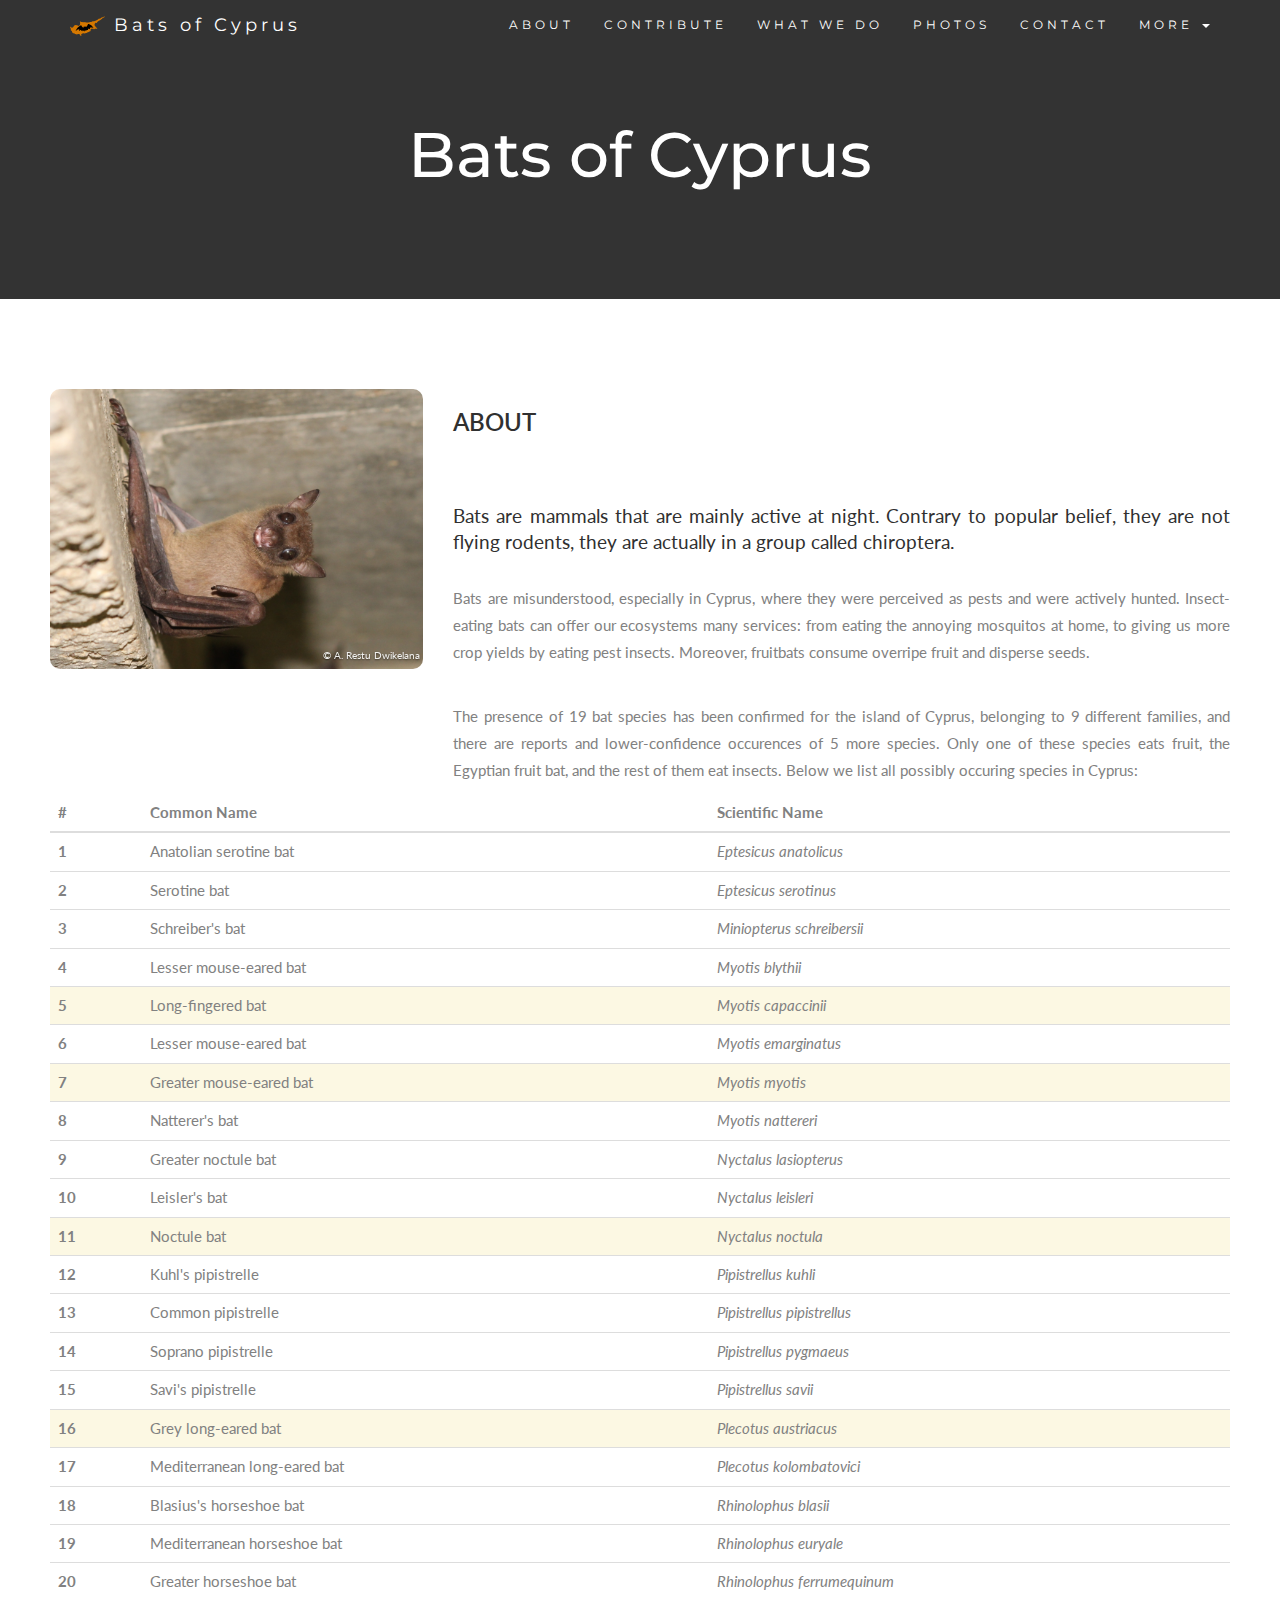
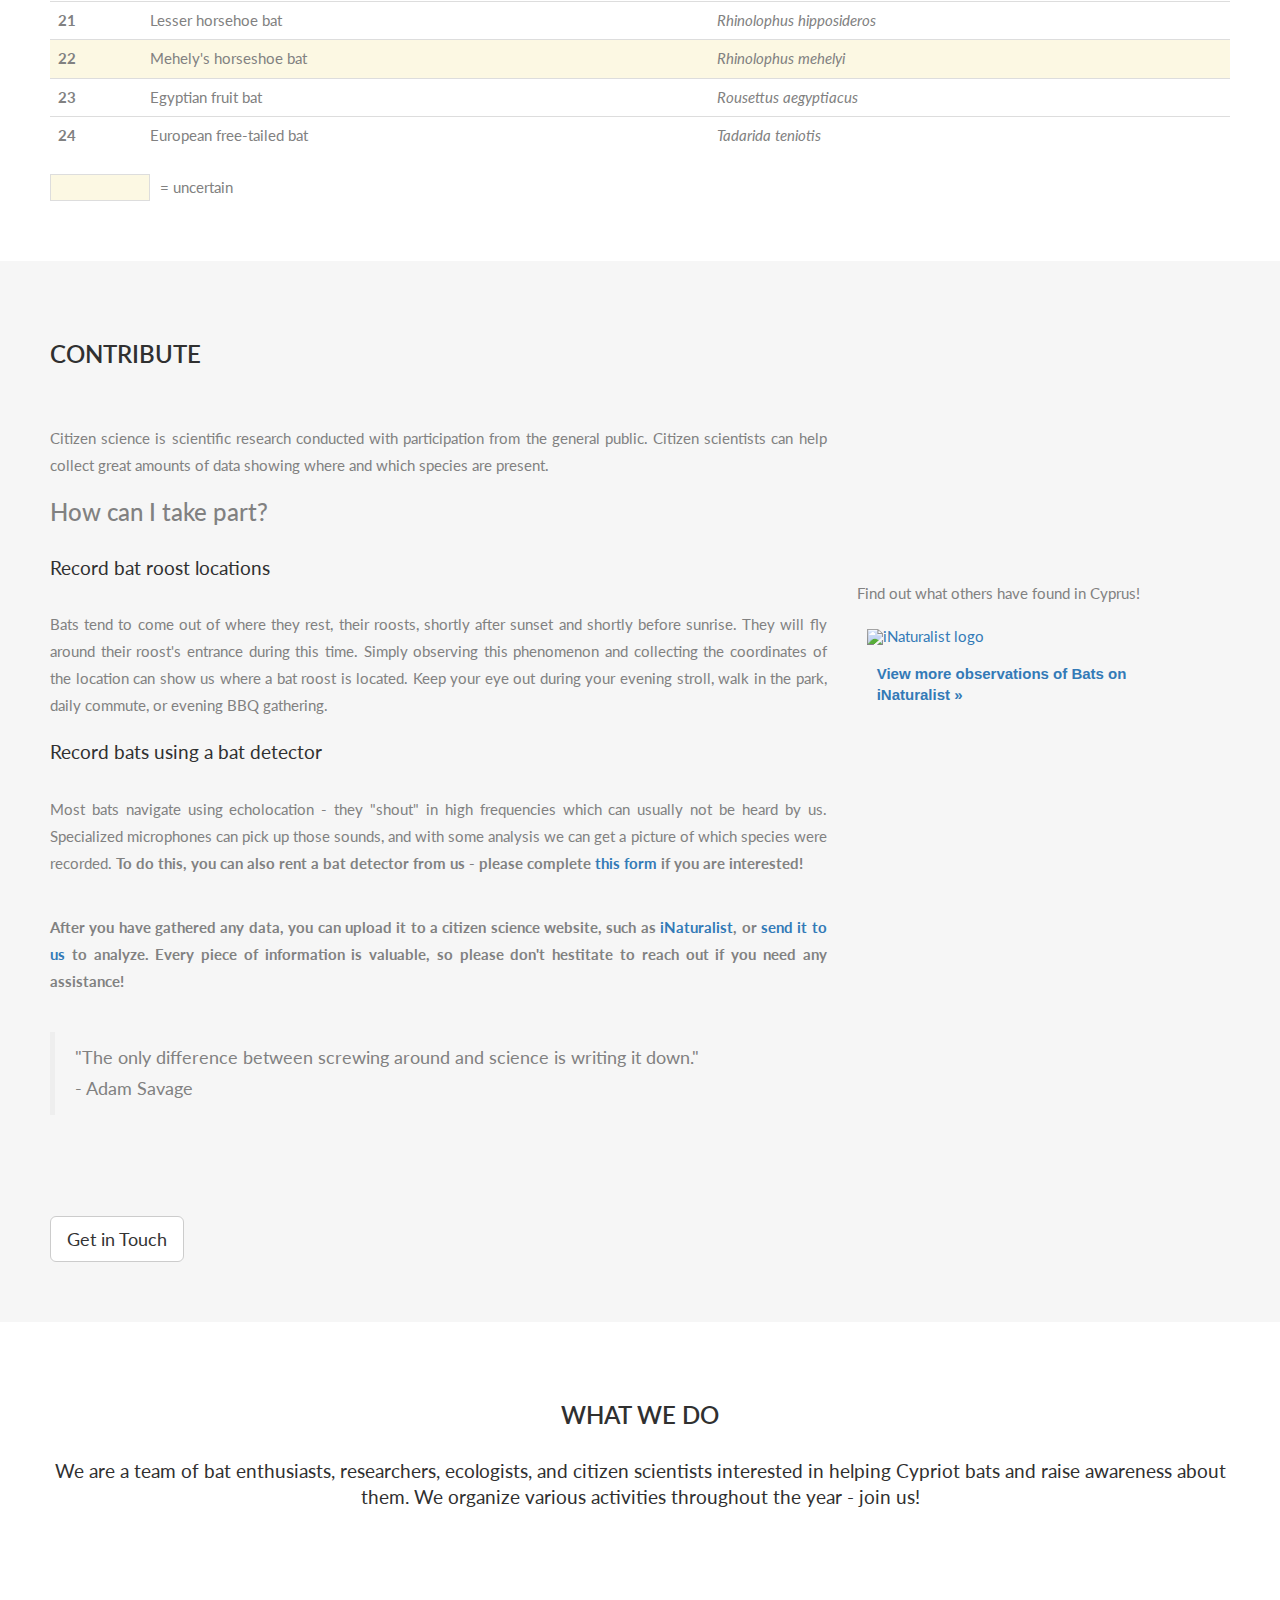
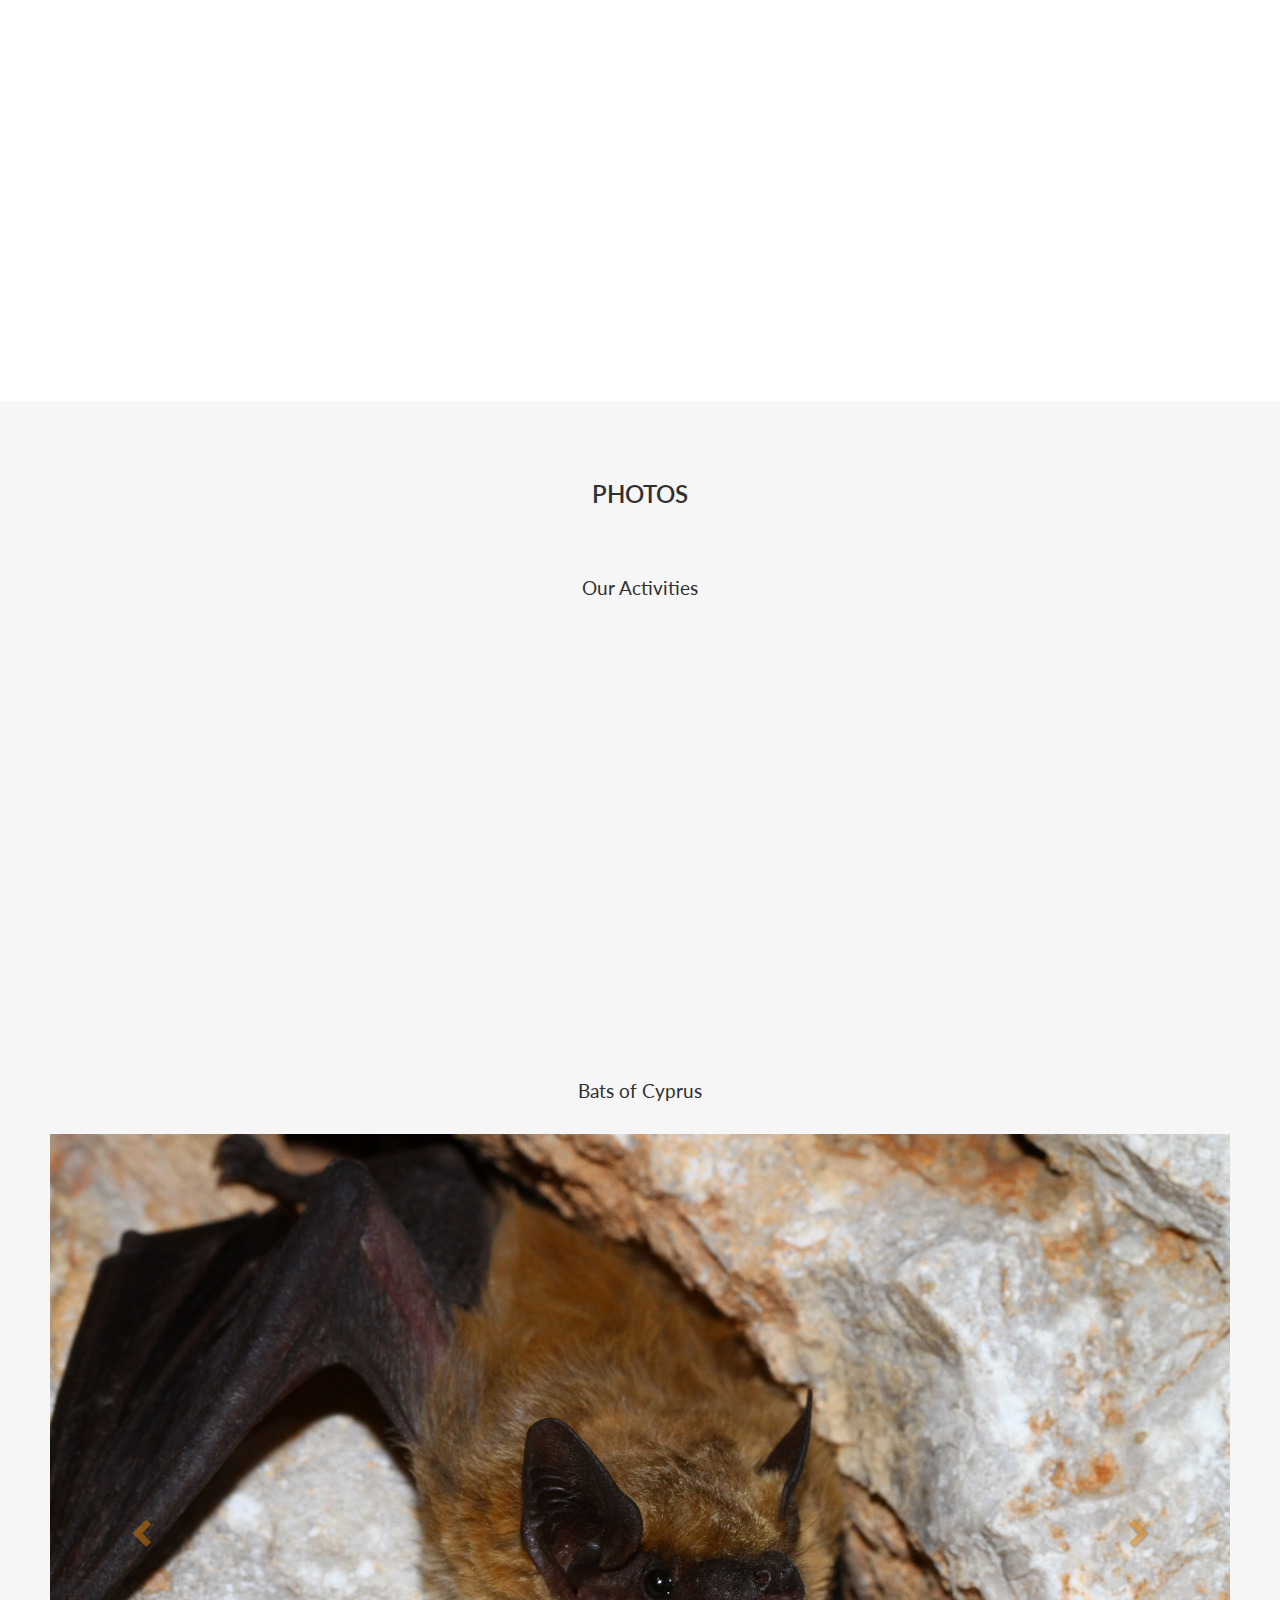
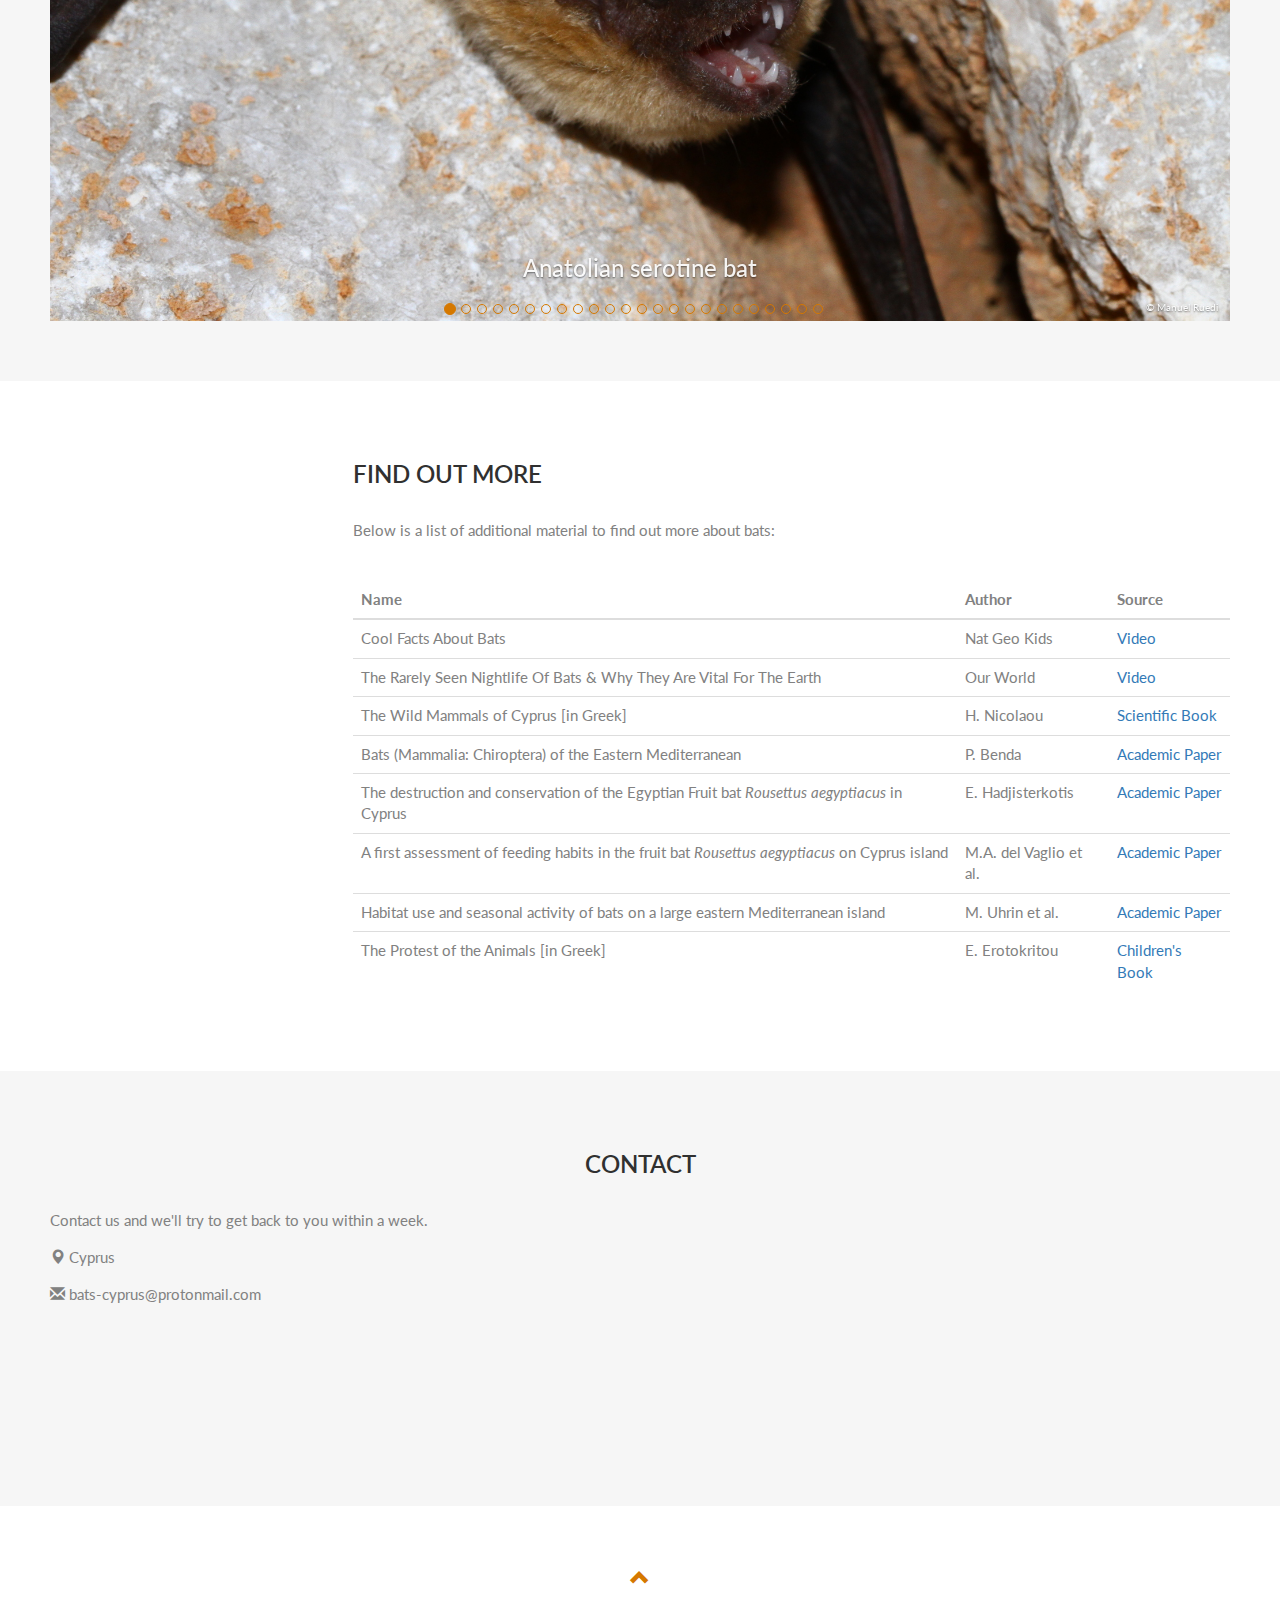
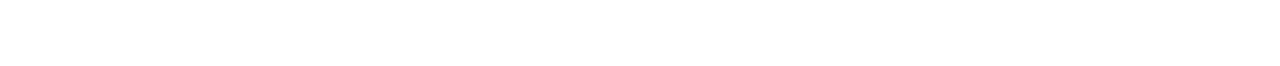
==== commit debe7b46: "add images and correct links" ====
--- a/index.html
+++ b/index.html
@@ -57,6 +57,21 @@
       <h1>Bats of Cyprus</h1>
       <!--<p></p>-->
       <!--
+      <div class="row">
+        <div class="col-sm-4 jumb-left">
+          <img
+            class="logo"
+            src="./assets/bats_cyprus_2.svg"
+            alt="bats cyprus logo"
+            height="99px"
+          />
+        </div>
+        <div class="col-sm-8 jumb-right text-left">
+          <h1>Bats of Cyprus</h1>
+        </div>
+      </div>
+      -->
+      <!--
   <form>
     <div class="input-group">
       <input type="email" class="form-control" size="50" placeholder="Email Address" required>
@@ -73,11 +88,30 @@
       <div class="row">
         <div class="col-sm-4">
           <!-- <span class="glyphicon glyphicon-signal logo"></span>-->
-          <img
-            class="logo"
-            src="./assets/bats_cyprus_2.svg"
-            alt="bats cyprus logo"
-          />
+          <div class="carousel text-center">
+            <div class="carousel-inner">
+              <div class="item active">
+                <img
+                  class="logo"
+                  src="./assets/photos/bats/other/rousette.jpeg"
+                  alt="rousette bat"
+                  height="300px"
+                  style="border-radius: 10px"
+                />
+                <div class="carousel-caption">
+                  <p>
+                    <small>
+                      <a
+                        href="https://www.inaturalist.org/observations/146093953"
+                        target="_blank"
+                        >© A. Restu Dwikelana</a
+                      >
+                    </small>
+                  </p>
+                </div>
+              </div>
+            </div>
+          </div>
         </div>
         <div class="col-sm-8">
           <h2>About</h2>
@@ -339,17 +373,18 @@
         <div class="col-sm-4">
           <!--<span class="glyphicon glyphicon-globe logo slideanim"></span>-->
 
-          <div class="carousel slide text-center pb-10">
+          <div class="carousel text-center pb-10 slideanim">
             <div class="carousel-inner">
               <div class="item active">
                 <img
-                  class="logo slideanim"
+                  class="logo"
                   src="./assets/photos/bats/other/needs_id_rhinolophus_blasii.jpeg"
                   alt="bat found in Cyprus"
+                  style="border-radius: 10px"
                 />
                 <div class="carousel-caption">
                   <p>
-                    <small class="slideanim">
+                    <small>
                       <a
                         href="https://www.inaturalist.org/observations/151428566"
                         target="_blank"
@@ -440,10 +475,7 @@
         <div class="col-sm-4">
           <span class="glyphicon glyphicon-heart logo-small"></span>
           <h4>RAISING AWARENESS</h4>
-          <p>
-            i.e. Showing people how lovely bats are through International Bat
-            Night
-          </p>
+          <p>i.e. International Bat Night</p>
         </div>
       </div>
     </div>
@@ -1048,7 +1080,9 @@
                 <td>Cool Facts About Bats</td>
                 <td>Nat Geo Kids</td>
                 <td>
-                  <a href="https://www.youtube.com/watch?v=NBCODnTUOrY&t=23s"
+                  <a
+                    href="https://www.youtube.com/watch?v=NBCODnTUOrY&t=23s"
+                    target="_blank"
                     >Video</a
                   >
                 </td>
@@ -1060,7 +1094,9 @@
                 </td>
                 <td>Our World</td>
                 <td>
-                  <a href="https://www.youtube.com/watch?v=zLNX2pkCepQ"
+                  <a
+                    href="https://www.youtube.com/watch?v=zLNX2pkCepQ"
+                    target="_blank"
                     >Video</a
                   >
                 </td>
@@ -1070,8 +1106,9 @@
                 <td>H. Nicolaou</td>
                 <td>
                   <a
-                    href="https://eds.p.ebscohost.com/eds/detail/detail?vid=1&sid=5e77fc5f-15ea-45ab-94cc-9a739dc93b27%40redis&bdata=JkF1dGhUeXBlPWlwLHNzbw%3d%3d#db=cat07739a&AN=uclc.b1824761"
-                    >Book</a
+                    href="https://www.cypruslibraries.ac.cy/record=b1824761*eng"
+                    target="_blank"
+                    >Scientific Book</a
                   >
                 </td>
               </tr>
@@ -1083,6 +1120,7 @@
                 <td>
                   <a
                     href="https://citeseerx.ist.psu.edu/document?repid=rep1&type=pdf&doi=4b4eae2d8cbccf4e1966663be15b845f5179befa"
+                    target="_blank"
                     >Academic Paper</a
                   >
                 </td>
@@ -1094,7 +1132,9 @@
                 </td>
                 <td>E. Hadjisterkotis</td>
                 <td>
-                  <a href="https://doi.org/10.1007/s10344-006-0041-7"
+                  <a
+                    href="https://doi.org/10.1007/s10344-006-0041-7"
+                    target="_blank"
                     >Academic Paper</a
                   >
                 </td>
@@ -1104,9 +1144,11 @@
                   A first assessment of feeding habits in the fruit bat
                   <i>Rousettus aegyptiacus</i> on Cyprus island
                 </td>
-                <td>M.A. Del Vaglio et al.</td>
+                <td>M.A. del Vaglio et al.</td>
                 <td>
-                  <a href="https://doi.org/10.4404/hystrix-22.2-4587"
+                  <a
+                    href="https://doi.org/10.4404/hystrix-22.2-4587"
+                    target="_blank"
                     >Academic Paper</a
                   >
                 </td>
@@ -1118,7 +1160,9 @@
                 </td>
                 <td>M. Uhrin et al.</td>
                 <td>
-                  <a href="https://doi.org/10.1080/09397140.2021.1992837"
+                  <a
+                    href="https://doi.org/10.1080/09397140.2021.1992837"
+                    target="_blank"
                     >Academic Paper</a
                   >
                 </td>
@@ -1128,7 +1172,8 @@
                 <td>E. Erotokritou</td>
                 <td>
                   <a
-                    href="https://eds.p.ebscohost.com/eds/detail/detail?vid=6&sid=5e77fc5f-15ea-45ab-94cc-9a739dc93b27%40redis&bdata=JkF1dGhUeXBlPWlwLHNzbw%3d%3d#db=cat07739a&AN=uclc.b1287794"
+                    href="https://www.cypruslibraries.ac.cy/record=b1287794*eng"
+                    target="_blank"
                     >Children's Book</a
                   >
                 </td>
--- a/assets/css/style.css
+++ b/assets/css/style.css
@@ -109,6 +109,7 @@
   bottom: 0;
   left: 1%;
   right: 1%;
+  opacity: 0.9;
 }
 
 .carousel-caption p {
@@ -260,6 +261,9 @@
     width: 100%;
     margin-bottom: 35px;
   }
+  .jumb-right {
+    text-align: center;
+  }
 }
 @media screen and (max-width: 480px) {
   .logo {
